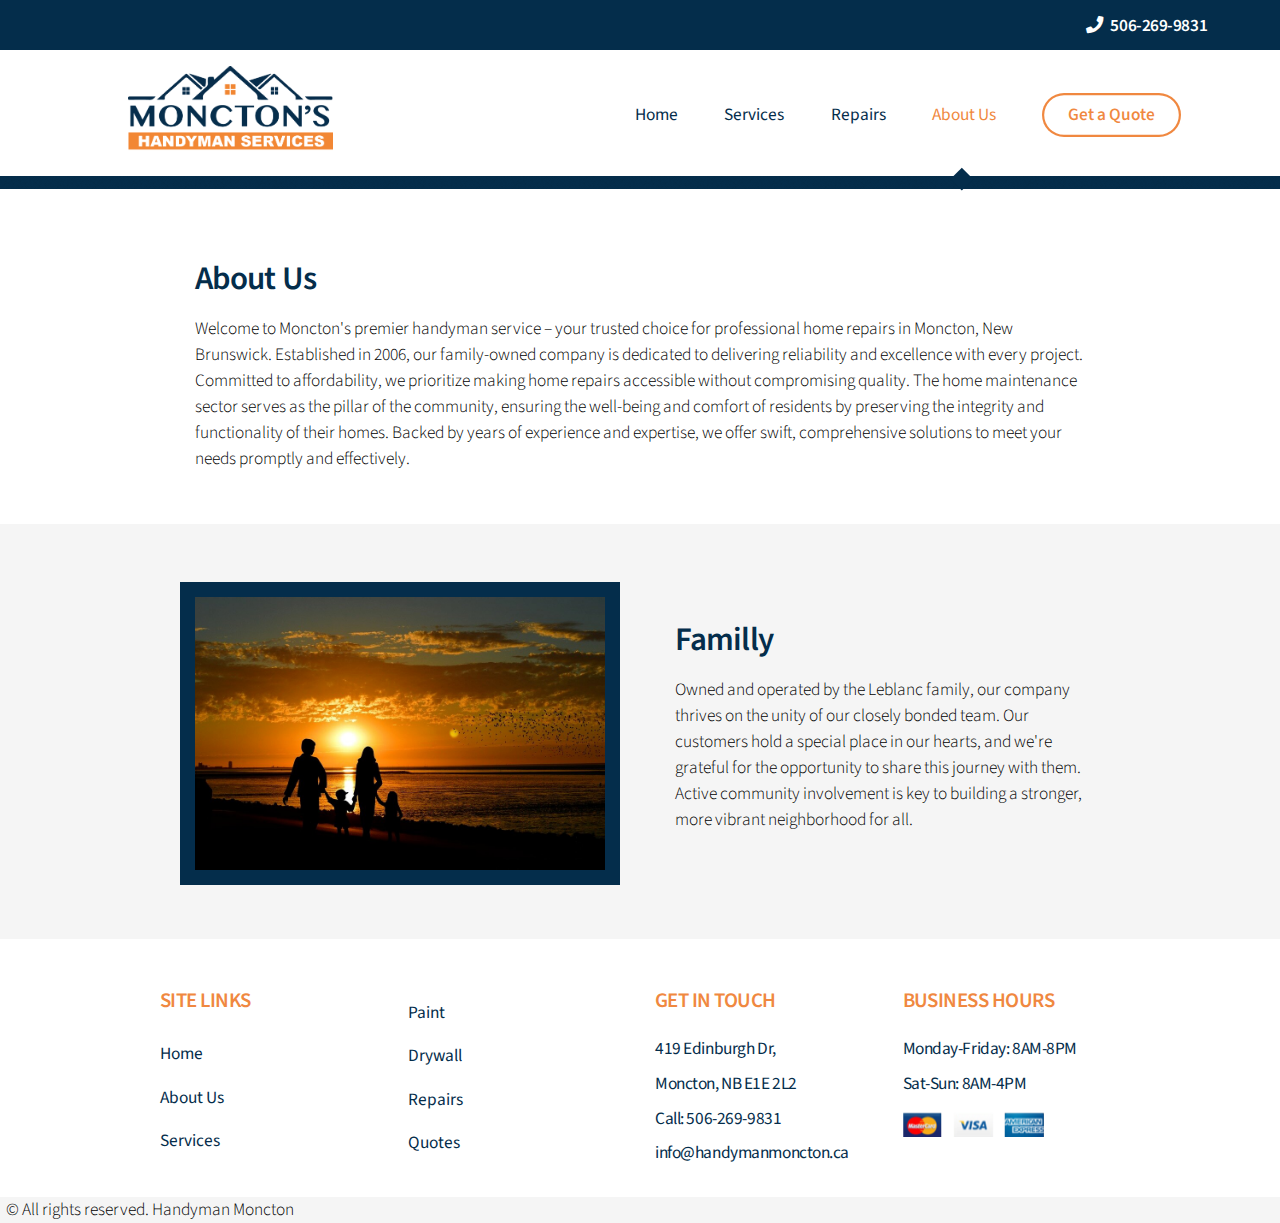
==== about.html @ efe24821 "Update about.html" ====
<!DOCTYPE HTML>

<html>
	<head>
		<title>Moncton Handyman - About Us</title>
		<meta charset="utf-8" />
		<meta name="viewport" content="width=device-width, initial-scale=1, user-scalable=no" />
		<link rel="stylesheet" href="assets/css/main.css" />
		
		<link rel="shortcut icon" href="images/handyman-moncton-32.png">
                <link rel="icon" type="image/png" href="images/handyman-moncton-192.png" sizes="192x192">
                <link rel="apple-touch-icon" sizes="180x180" href="images/handyman-moncton-180.png">
	</head>
	<body class="is-preload">
		<div id="page-wrapper">

			<!-- Header -->
				<div id="header">

					<!-- Logo -->
					<h4><i class="fas fa-phone"></i> &nbsp;  506-269-9831</h4>	

					<!-- Nav -->
						<nav id="nav">
							<ul>
								
								<div class="container2"><h3><img src="images/handyman-moncton-logo.png" width="205" height="85" alt=""></h3></div>
								
								<li><a href="/">Home</a></li>
								
									<li><a href="services">Services</a></li>
								
							<li><a href="repairs">Repairs</a></li>
								
							<li class="current"><a href="about">About Us</a></li>
								
								
							         <a href="quote" class="button">Get a Quote</a>
							</ul>
						</nav>

				</div>


			<!-- Banner -->
		 
			
			

			<!-- Highlights -->
				<section class="wrapper style4">
					<div class="row gtr-200">
					<br>
				<div class="container">	<h3>About Us</h3>
								  <p>Welcome to Moncton's premier handyman service – your trusted choice for professional home repairs in Moncton, New Brunswick. Established in 2006, our family-owned company is dedicated to delivering reliability and excellence with every project. Committed to affordability, we prioritize making home repairs accessible without compromising quality. The home maintenance sector serves as the pillar of the community, ensuring the well-being and comfort of residents by preserving the integrity and functionality of their homes. Backed by years of experience and expertise, we offer swift, comprehensive solutions to meet your needs promptly and effectively.</p>
					</div>
						</div>
				 <div class="container6"><a href="index.html" id="logo"><img src="images/handyman-moncton-logo1.png" width="103" height="52" alt=""></a></div>
		               </section>
			
		

			
			<!-- Posts -->
					
			<section class="wrapper style5">
					
					
					 
					  
					<div class="container">
						<div class="row gtr-200">
							
							
							<section class="col-6 col-12-narrower col-12-mobilepcol-12-mobilep">
							<a href="#" class="image left"><img src="images/handyman-moncton-03.jpg" alt="" /></a>
								</section>
							
							<section class="col-6 col-12-narrower col-12-mobilepcol-12-mobilep">
									<br>								
								<h3>Familly</h3>
								  <p>Owned and operated by the Leblanc family, our company thrives on the unity of our closely bonded team. Our customers hold a special place in our hearts, and we're grateful for the opportunity to share this journey with them. Active community involvement is key to building a stronger, more vibrant neighborhood for all.



</p>
									
							</section>
							
							
						</div>
					</div>
				<br>
		  </section>
		
			
			
			<!-- Footer -->
				<div id="footer">
					<div class="container">
						<div class="row">
							<section class="col-3 col-6-narrower col-12-mobilep">
								<h5>SITE LINKS</h5>
							  <ul class="links">
									
								<li><a href="/">Home</a></li>
									<li><a href="about">About Us</a></li>
									<li><a href="services">Services</a></li>
									
									
								</ul>
							</section>
							<section class="col-3 col-6-narrower col-12-mobilep">
								
							  <ul class="links">
									
									<li><a href="services">Paint</a></li>
									<li><a href="repairs">Drywall</a></li>
									<li><a href="repairs">Repairs</a></li>
									<li><a href="quote">Quotes</a></li>
									
								</ul>
							</section>
							<section class="col-3 col-6-narrower col-12-mobilep">
								<h5>GET IN TOUCH</h5>
							  <h7>419 Edinburgh Dr,<br> Moncton, NB E1E 2L2</h7><br>
							<h7>Call: 506-269-9831</h7><br>
						      <h7>info@handymanmoncton.ca </h7>
                            </section>
						<section class="col-3 col-6-narrower col-12-mobilep">
						  <h5>BUSINESS HOURS</h5>
								<h7>Monday-Friday: 8AM-8PM</h7><br>
						    <h7>Sat-Sun: 8AM-4PM</h7>
						      <br>
							
							<img src="images/handyman-moncton-payment.png" width="141" height="35" alt="">
								
						  </section>
											
							
						</div>
					</div>
<br>

			</div>
		</div>
			
		<section id="ctb" class=""><p>&nbsp; &copy; All rights reserved. Handyman Moncton</p> </section>
		<!-- Scripts -->
			<script src="assets/js/jquery.min.js"></script>
			<script src="assets/js/jquery.dropotron.min.js"></script>
			<script src="assets/js/browser.min.js"></script>
			<script src="assets/js/breakpoints.min.js"></script>
			<script src="assets/js/util.js"></script>
			<script src="assets/js/main.js"></script>

	</body>
</html>
---- assets/css/main.css ----
@import url("fontawesome-all.min.css");
@import url("https://fonts.googleapis.com/css?family=Source+Sans+Pro:300,300italic,600,600italic,400,400italic,500,500italic");

/*
	Arcana by HTML5 UP
	html5up.net | @ajlkn
	Free for personal and commercial use under the CCA 3.0 license (html5up.net/license)
*/

html, body, div, span, applet, object,
iframe, h1, h2, h3, h4, h5, h6, h7, h8, p, blockquote,
pre, a, abbr, acronym, address, big, cite,
code, del, dfn, em, img, ins, kbd, q, s, samp,
small, strike, strong, sub, sup, tt, var, b,
u, i, center, dl, dt, dd, ol, ul, li, fieldset,
form, label, legend, table, caption, tbody,
tfoot, thead, tr, th, td, article, aside,
canvas, details, embed, figure, figcaption,
footer, header, hgroup, menu, nav, output, ruby,
section, summary, time, mark, audio, video {
	margin: 0;
	padding: 0;
	border: 0;
	font-size: 100%;
	font: inherit;
	vertical-align: baseline;}

article, aside, details, figcaption, figure,
footer, header, hgroup, menu, nav, section {
	display: block;}

body {
	line-height: 1;
}

ol, ul {
	list-style: none;
}

blockquote, q {
	quotes: none;
}

	blockquote:before, blockquote:after, q:before, q:after {
		content: '';
		content: none;
	}

table {
	border-collapse: collapse;
	border-spacing: 0;
}

body {
	-webkit-text-size-adjust: none;
}

mark {
	background-color: transparent;
	color: inherit;
}

input::-moz-focus-inner {
	border: 0;
	padding: 0;
}

input, select, textarea {
	-moz-appearance: none;
	-webkit-appearance: none;
	-ms-appearance: none;
	appearance: none;
}

/* Basic */

	html {
		box-sizing: border-box;
	}

	*, *:before, *:after {
		box-sizing: inherit;
	}

	body {
		background: #F08840;
		
	}

		body.is-preload *, body.is-preload *:before, body.is-preload *:after {
			-moz-animation: none !important;
			-webkit-animation: none !important;
			-ms-animation: none !important;
			animation: none !important;
			-moz-transition: none !important;
			-webkit-transition: none !important;
			-ms-transition: none !important;
			transition: none !important;
		}

	body, input, select, textarea {
		
		font-family: 'Source Sans Pro', sans-serif;
		font-size: 16pt;
		font-weight: 300;
		line-height: 1.65em;
	}

	a {
		-moz-transition: color 0.2s ease-in-out, border-color 0.2s ease-in-out, opacity 0.2s ease-in-out;
		-webkit-transition: color 0.2s ease-in-out, border-color 0.2s ease-in-out, opacity 0.2s ease-in-out;
		-ms-transition: color 0.2s ease-in-out, border-color 0.2s ease-in-out, opacity 0.2s ease-in-out;
		transition: color 0.2s ease-in-out, border-color 0.2s ease-in-out, opacity 0.2s ease-in-out;
		color: #042D4B;
		text-decoration: none;
		font-weight: 400	
		
	}

		a:hover {
			color: #042D4B;
			border-bottom-color: transparent;
		}

	strong, b {
		font-weight: 600;
	}

	em, i {
		font-style: italic;
	}

	p, ul, ol, dl, table, blockquote {
		margin: 0 0 0em 0;
	}


   h1 {
		color: #FFF;
		font-weight: 600;
		line-height: 3.55em;
		margin-bottom: 1em;
	   font-family: "Lucida Grande";
	   
	}



	 h2 {
		color: #FFF;
		font-weight: 600;
		line-height: 1.3em;
		margin-bottom: 0.5em;
	}

   h3 {
		color: #042D4B;
		font-weight: 600;
		line-height: 1.25em;
		margin-bottom: 0.5em;
	  
	}

    h6 {
		color: #FFF;
		font-weight: 400;
		line-height: 1.1em;
		margin-bottom: 0em;
		font-family: "Gill Sans", "Gill Sans MT", "Myriad Pro", "DejaVu Sans Condensed", Helvetica, Arial, "sans-serif";
	}

    h7 {
		color: #042D4B;
		font-weight: 400;
		line-height: 2em;
		
	}


	 h8 {
		color: #FFF;
		font-weight: 600;
		line-height: 1.75em;
		margin-bottom: 1em;
	}

    h4 {
		color: #FFF;
		font-weight: 600;
		line-height: 0em;
		margin-bottom: 1em;
		margin-right: 4.2em;
	}

    h5 {
		color: #F08840;
		font-weight: 600;
		line-height: 1em;
		margin-bottom: 1em;
		
	}



		h1 a, h2 a, h3 a, h4 a, h5 a, h6 a, h7 a {
			color: inherit;
			text-decoration: none;
		}

		h1 em, h2 em, h3 em, h4 em, h5 em, h6 em, h7 em {
			font-style: normal;
			font-weight: 300;
		}


    h1 {
		font-size: 4.2em;
		letter-spacing: -0.025em;
	}

	h2 {
		font-size: 1.75em;
		letter-spacing: 0.015em;
	}

	h3 {
		font-size: 1.9em;
		letter-spacing: -0.025em;
	}

    h4 {
		font-size: 1em;
		letter-spacing: -0.025em;
		margin-top: -1.1em;
	}

    h5 {
		font-size: 1.2em;
		letter-spacing: -0.025em;
		margin-bottom: 1em;
		
	}

    h6 {
		font-size: 1.1em;
		letter-spacing: -0.025em;
		
	}

  h7 {
		font-size: 1em;
		letter-spacing: -0.025em;
		
	}


	h8 {
		font-size: 1.75em;
		letter-spacing: -0.025em;
	}


	sub {
		font-size: 0.8em;
		position: relative;
		top: 0.5em;
	}

	sup {
		font-size: 0.8em;
		position: relative;
		top: -0.5em;
	}

	hr {
		border-top: solid 1px #e0e0e0;
		border: 0;
		margin-bottom: 1.5em;
	}

	blockquote {
		border-left: solid 0.5em #e0e0e0;
		font-style: italic;
		padding: 1em 0 1em 2em;
	}

/* Container */

	.container {
		margin: 0 auto;
		max-width: 100%;
		width: 1400px;
		
	}

		@media screen and (max-width: 1680px) {

			.container {
				width: 1200px;
			}

		}

		@media screen and (max-width: 1280px) {

			.container {
				width: 960px;
			}

		}

		@media screen and (max-width: 980px) {

			.container {
				width: 95%;
			}

		}

		@media screen and (max-width: 840px) {

			.container {
				width: 95%;
			}

		}

		@media screen and (max-width: 736px) {

			.container {
				width: 90%;
			}

		}

		@media screen and (max-width: 480px) {

			.container {
				width: 100%;
			}

		}


/* Container1 */

	.container1 {
	
		width: 300px;
	    height: 310px;
		background: #042D4B;
		border-radius: 10px;
	   
		 padding: 1em 1em 1em 1em;
		 margin-bottom: 2em;
		 box-shadow:  0px 0px 20px 0px rgba(0,0,0,0.5);
		
	
		
	}

		@media screen and (max-width: 1680px) {

			.container1 {
				width: 580px;
				 height: 380px;
				
			}

		}

		@media screen and (max-width: 1280px) {

			.container1 {
				width: 560px;
				 height: 415px;
				
			}

		}

		@media screen and (max-width: 980px) {

			.container1 {
				width: 58%;
				 height: 390px;
				
			}

		}

		@media screen and (max-width: 840px) {

			.container1 {
				width: 100%;
				  height: 410px;
			}

		}

		@media screen and (max-width: 736px) {

			.container1 {
				width: 100%;
				height: 100%;
				
			}

		}

		@media screen and (max-width: 480px) {

			.container1 {
				width: 100%;
				 height: 100%;
				
			}
			
			
			

		}




/* Container2 */

	.container2 {
		max-width: 100%;
		width: 1400px;
		top: 3.8em;
	    right: 57em;
		position: absolute;
		
	}

		@media screen and (max-width: 1680px) {

			.container2 {
				width: 1200px;
				right: 74%;
			}

		}

		@media screen and (max-width: 1280px) {

			.container2 {
				width: 960px;
				right: 74%;
			}

		}

		@media screen and (max-width: 980px) {

			.container2 {
				width: 95%;
				right: 72%;
			}

		}

		@media screen and (max-width: 840px) {

			.container2 {
				width: 95%;
			}

		}

		@media screen and (max-width: 736px) {

			.container2 {
				width: 90%;
			}

		}

		@media screen and (max-width: 480px) {

			.container2 {
				width: 100%;
			}

		}



/* Container3 */

	.container3 {
	
		width: 450px;
	    height: 175px;
		background: #FFF;
		border-radius: 10px;
	    padding: 1em 1em 1em 1em;
		 margin-bottom: 0em;
		 box-shadow:  0px 0px 20px 0px rgba(0,0,0,0.2);
		
	
		
	}

		@media screen and (max-width: 1680px) {

			.container3 {
				width: 310px;
				 height: 120px;
				
			}

		}

		@media screen and (max-width: 1280px) {

			.container3 {
				width: 300px;
				 height: 100%;
				
			}

		}

		@media screen and (max-width: 980px) {

			.container3 {
				width: 255px;
				 height: 100%;
				
			}

		}

		@media screen and (max-width: 840px) {

			.container3 {
				width: 100%;
				  height: 100%;
			}

		}

		@media screen and (max-width: 736px) {

			.container3 {
				width: 100%;
				 height: 100%;
				
			}

		}

		@media screen and (max-width: 480px) {

			.container3 {
				width: 100%;
				 height: 100%;
				
			}
			
			
			

		}



/* Container4 */

	.container4 {
	
		width: 300px;
	    height: 330px;
		background: #042D4B;
		text-align: center;
		
	   
		 padding: 2em 1em 1em 1em;
		 margin-bottom: 2em;
		 box-shadow:  0px 0px 20px 0px rgba(0,0,0,0.5);
		
	
		
	}

		@media screen and (max-width: 1680px) {

			.container4 {
				width: 210px;
				 height: 300px;
				
			}

		}

		@media screen and (max-width: 1280px) {

			.container4 {
			width: 210px;
				 height: 300px;
				
			}

		}

		@media screen and (max-width: 980px) {

			.container4 {
				width: 180px;
				 height: 300px;
				
			}

		}

		@media screen and (max-width: 840px) {

			.container4 {
				width: 280px;
				  height: 290px;
			}

		}

		@media screen and (max-width: 736px) {

			.container4 {
				width: 110%;
				height: 95%;
				
			}

		}

		@media screen and (max-width: 480px) {

			.container4 {
		    width: 100%;
			height: 95%;
				
			}
			
			

		}


/* Container5 */

	.container5 {
		
		
		
	
		width: 300px;
	    height: 330px;
		background: #F08840;
		text-align: center;
		
		
	   
		 padding: 2em 1em 1em 1em;
		 margin-bottom: 2em;
		
		
	
		
	}

		@media screen and (max-width: 1680px) {

			.container5 {
				width: 580px;
				 height: 300px;
				
			}

		}

		@media screen and (max-width: 1280px) {

			.container5 {
				width: 210px;
				 height: 300px;
				
			}

		}

		@media screen and (max-width: 980px) {

			.container5 {
					width: 180px;
				 height: 300px;
				
			}

		}

		@media screen and (max-width: 840px) {

			.container5 {
				width: 280px;
				  height: 290px;
			}

		}

		@media screen and (max-width: 736px) {

			.container5 {
			  	width: 110%;
				height: 95%;
				
			}

		}

		@media screen and (max-width: 480px) {

			.container5 {
			width: 100%;
				 height: 95%;	
			}
		}


/* Container6 */

	.container6 {
			position: relative;
		 display: none;
				
}


/* Container7 */

	.container7 {
	
		width: 300px;
	    height: 550px;
		background: #042D4B;
		border-radius: 10px;
	   
		 padding: 1em 1em 1em 1em;
		 margin-bottom: 2em;
		 box-shadow:  0px 0px 20px 0px rgba(0,0,0,0.5);
		
		
		
	}

		@media screen and (max-width: 1680px) {

			.container7 {
				width: 580px;
				 height: 460px;
				
			}

		}

		@media screen and (max-width: 1280px) {

			.container7 {
				width: 560px;
				 height: 450px;
				
			}

		}

		@media screen and (max-width: 980px) {

			.container7 {
				width: 58%;
				 height: 420px;
				
			}

		}

		@media screen and (max-width: 840px) {

			.container7 {
				width: 100%;
				  height: 445px;
			}

		}

		@media screen and (max-width: 736px) {

			.container7 {
				width: 100%;
				height: 100%;
				
			}

		}

		@media screen and (max-width: 480px) {

			.container7 {
				width: 100%;
				 height: 100%;
				
			}
			
		}


.container4:hover{
	transform:scale(1.1);
	background: #07528A;
}

.container5:hover{
	transform:scale(1.1);
	background: #F4A976;
}



/* Row */

	.row {
		display: flex;
		flex-wrap: wrap;
		box-sizing: border-box;
		align-items: stretch;
	}

		.row > * {
			box-sizing: border-box;
		}

		.row.gtr-uniform > * > :last-child {
			margin-bottom: 0;
		}

		.row.aln-left {
			justify-content: flex-start;
		}

		.row.aln-center {
			justify-content: center;
		}

		.row.aln-right {
			justify-content: flex-end;
		}

		.row.aln-top {
			align-items: flex-start;
		}

		.row.aln-middle {
			align-items: center;
		}

		.row.aln-bottom {
			align-items: flex-end;
		}

		.row > .imp {
			order: -1;
		}

		.row > .col-1 {
			width: 8.33333%;
		}

		.row > .off-1 {
			margin-left: 8.33333%;
		}

		.row > .col-2 {
			width: 16.66667%;
		}

		.row > .off-2 {
			margin-left: 16.66667%;
		}

		.row > .col-3 {
			width: 25%;
		}

		.row > .off-3 {
			margin-left: 25%;
		}

		.row > .col-4 {
			width: 33.33333%;
		}

		.row > .off-4 {
			margin-left: 33.33333%;
		}

		.row > .col-5 {
			width: 41.66667%;
		}

		.row > .off-5 {
			margin-left: 41.66667%;
		}

		.row > .col-6 {
			width: 50%;
		}

		.row > .off-6 {
			margin-left: 50%;
		}

		.row > .col-7 {
			width: 58.33333%;
		}

		.row > .off-7 {
			margin-left: 58.33333%;
		}

		.row > .col-8 {
			width: 66.66667%;
		}

		.row > .off-8 {
			margin-left: 66.66667%;
		}

		.row > .col-9 {
			width: 75%;
		}

		.row > .off-9 {
			margin-left: 75%;
		}

		.row > .col-10 {
			width: 83.33333%;
		}

		.row > .off-10 {
			margin-left: 83.33333%;
		}

		.row > .col-11 {
			width: 100%;
			
		}

		.row > .off-11 {
			margin-left: 91.66667%;
		}

		.row > .col-12 {
			width: 100%;
		}

		.row > .off-12 {
			margin-left: 100%;
		}

		.row.gtr-0 {
			margin-top: 0px;
			margin-left: 0px;
		}

			.row.gtr-0 > * {
				padding: 0px 0 0 0px;
			}

			.row.gtr-0.gtr-uniform {
				margin-top: 0px;
			}

				.row.gtr-0.gtr-uniform > * {
					padding-top: 0px;
				}

		.row.gtr-25 {
			margin-top: -12.5px;
			margin-left: -12.5px;
		}

			.row.gtr-25 > * {
				padding: 12.5px 0 0 12.5px;
			}

			.row.gtr-25.gtr-uniform {
				margin-top: -12.5px;
			}

				.row.gtr-25.gtr-uniform > * {
					padding-top: 12.5px;
				}

		.row.gtr-50 {
			margin-top: -25px;
			margin-left: -25px;
		}

			.row.gtr-50 > * {
				padding: 25px 0 0 25px;
			}

			.row.gtr-50.gtr-uniform {
				margin-top: -25px;
			}

				.row.gtr-50.gtr-uniform > * {
					padding-top: 25px;
				}

		.row {
			margin-top: -50px;
			margin-left: -50px;
		}

			.row > * {
				padding: 50px 0 0 50px;
			}

			.row.gtr-uniform {
				margin-top: -50px;
			}

				.row.gtr-uniform > * {
					padding-top: 50px;
				}

		.row.gtr-150 {
			margin-top: -75px;
			margin-left: -75px;
		}

			.row.gtr-150 > * {
				padding: 75px 0 0 75px;
			}

			.row.gtr-150.gtr-uniform {
				margin-top: -75px;
			}

				.row.gtr-150.gtr-uniform > * {
					padding-top: 75px;
				}

		.row.gtr-200 {
			margin-top: 0px;
			margin-left: 0px;
		}

			.row.gtr-200 > * {
				padding: 1em 2em 1em 2em;
			}

			.row.gtr-200.gtr-uniform {
				margin-top: 0px;
			}

				.row.gtr-200.gtr-uniform > * {
					padding-top: 0px;
				}

		@media screen and (max-width: 1680px) {

			.row {
				display: flex;
				flex-wrap: wrap;
				box-sizing: border-box;
				align-items: stretch;
			}

				.row > * {
					box-sizing: border-box;
				}

				.row.gtr-uniform > * > :last-child {
					margin-bottom: 0;
				}

				.row.aln-left {
					justify-content: flex-start;
				}

				.row.aln-center {
					justify-content: center;
				}

				.row.aln-right {
					justify-content: flex-end;
				}

				.row.aln-top {
					align-items: flex-start;
				}

				.row.aln-middle {
					align-items: center;
				}

				.row.aln-bottom {
					align-items: flex-end;
				}

				.row > .imp-wide {
					order: -1;
				}

				.row > .col-1-wide {
					width: 8.33333%;
				}

				.row > .off-1-wide {
					margin-left: 8.33333%;
				}

				.row > .col-2-wide {
					width: 16.66667%;
				}

				.row > .off-2-wide {
					margin-left: 16.66667%;
				}

				.row > .col-3-wide {
					width: 25%;
				}

				.row > .off-3-wide {
					margin-left: 25%;
				}

				.row > .col-4-wide {
					width: 33.33333%;
				}

				.row > .off-4-wide {
					margin-left: 33.33333%;
				}

				.row > .col-5-wide {
					width: 41.66667%;
				}

				.row > .off-5-wide {
					margin-left: 41.66667%;
				}

				.row > .col-6-wide {
					width: 50%;
				}

				.row > .off-6-wide {
					margin-left: 50%;
				}

				.row > .col-7-wide {
					width: 58.33333%;
				}

				.row > .off-7-wide {
					margin-left: 58.33333%;
				}

				.row > .col-8-wide {
					width: 66.66667%;
				}

				.row > .off-8-wide {
					margin-left: 66.66667%;
				}

				.row > .col-9-wide {
					width: 75%;
				}

				.row > .off-9-wide {
					margin-left: 75%;
				}

				.row > .col-10-wide {
					width: 83.33333%;
				}

				.row > .off-10-wide {
					margin-left: 83.33333%;
				}

				.row > .col-11-wide {
					width: 91.66667%;
				}

				.row > .off-11-wide {
					margin-left: 91.66667%;
				}

				.row > .col-12-wide {
					width: 100%;
				}

				.row > .off-12-wide {
					margin-left: 100%;
				}

				.row.gtr-0 {
					margin-top: 0px;
					margin-left: 0px;
				}

					.row.gtr-0 > * {
						padding: 0px 0 0 0px;
					}

					.row.gtr-0.gtr-uniform {
						margin-top: 0px;
					}

						.row.gtr-0.gtr-uniform > * {
							padding-top: 0px;
						}

				.row.gtr-25 {
					margin-top: -10px;
					margin-left: -10px;
				}

					.row.gtr-25 > * {
						padding: 10px 0 0 10px;
					}

					.row.gtr-25.gtr-uniform {
						margin-top: -10px;
					}

						.row.gtr-25.gtr-uniform > * {
							padding-top: 10px;
						}

				.row.gtr-50 {
					margin-top: -20px;
					margin-left: -20px;
				}

					.row.gtr-50 > * {
						padding: 20px 0 0 20px;
					}

					.row.gtr-50.gtr-uniform {
						margin-top: -20px;
					}

						.row.gtr-50.gtr-uniform > * {
							padding-top: 20px;
						}

				.row {
					margin-top: -40px;
					margin-left: -40px;
				}

					.row > * {
						padding: 40px 0 0 40px;
					}

					.row.gtr-uniform {
						margin-top: -40px;
					}

						.row.gtr-uniform > * {
							padding-top: 40px;
						}

				.row.gtr-150 {
					margin-top: -60px;
					margin-left: -60px;
				}

					.row.gtr-150 > * {
						padding: 60px 0 0 60px;
					}

					.row.gtr-150.gtr-uniform {
						margin-top: -60px;
					}

						.row.gtr-150.gtr-uniform > * {
							padding-top: 60px;
						}

				.row.gtr-200 {
					margin-top: 0px;
					margin-left: 0px;
				}

					.row.gtr-200 > * {
						padding: 1em 2em 1em 2em;
					}

					.row.gtr-200.gtr-uniform {
						margin-top: 0px;
					}

						.row.gtr-200.gtr-uniform > * {
							padding-top: 0px;
						}

		}

		@media screen and (max-width: 1280px) {

			.row {
				display: flex;
				flex-wrap: wrap;
				box-sizing: border-box;
				align-items: stretch;
			}

				.row > * {
					box-sizing: border-box;
				}

				.row.gtr-uniform > * > :last-child {
					margin-bottom: 0;
				}

				.row.aln-left {
					justify-content: flex-start;
				}

				.row.aln-center {
					justify-content: center;
				}

				.row.aln-right {
					justify-content: flex-end;
				}

				.row.aln-top {
					align-items: flex-start;
				}

				.row.aln-middle {
					align-items: center;
				}

				.row.aln-bottom {
					align-items: flex-end;
				}

				.row > .imp-normal {
					order: -1;
				}

				.row > .col-1-normal {
					width: 8.33333%;
				}

				.row > .off-1-normal {
					margin-left: 8.33333%;
				}

				.row > .col-2-normal {
					width: 16.66667%;
				}

				.row > .off-2-normal {
					margin-left: 16.66667%;
				}

				.row > .col-3-normal {
					width: 25%;
				}

				.row > .off-3-normal {
					margin-left: 25%;
				}

				.row > .col-4-normal {
					width: 33.33333%;
				}

				.row > .off-4-normal {
					margin-left: 33.33333%;
				}

				.row > .col-5-normal {
					width: 41.66667%;
				}

				.row > .off-5-normal {
					margin-left: 41.66667%;
				}

				.row > .col-6-normal {
					width: 50%;
				}

				.row > .off-6-normal {
					margin-left: 50%;
				}

				.row > .col-7-normal {
					width: 58.33333%;
				}

				.row > .off-7-normal {
					margin-left: 58.33333%;
				}

				.row > .col-8-normal {
					width: 66.66667%;
				}

				.row > .off-8-normal {
					margin-left: 66.66667%;
				}

				.row > .col-9-normal {
					width: 75%;
				}

				.row > .off-9-normal {
					margin-left: 75%;
				}

				.row > .col-10-normal {
					width: 83.33333%;
				}

				.row > .off-10-normal {
					margin-left: 83.33333%;
				}

				.row > .col-11-normal {
					width: 91.66667%;
				}

				.row > .off-11-normal {
					margin-left: 91.66667%;
				}

				.row > .col-12-normal {
					width: 100%;
				}

				.row > .off-12-normal {
					margin-left: 100%;
				}

				.row.gtr-0 {
					margin-top: 0px;
					margin-left: 0px;
				}

					.row.gtr-0 > * {
						padding: 0px 0 0 0px;
					}

					.row.gtr-0.gtr-uniform {
						margin-top: 0px;
					}

						.row.gtr-0.gtr-uniform > * {
							padding-top: 0px;
						}

				.row.gtr-25 {
					margin-top: -7.5px;
					margin-left: -7.5px;
				}

					.row.gtr-25 > * {
						padding: 7.5px 0 0 7.5px;
					}

					.row.gtr-25.gtr-uniform {
						margin-top: -7.5px;
					}

						.row.gtr-25.gtr-uniform > * {
							padding-top: 7.5px;
						}

				.row.gtr-50 {
					margin-top: -15px;
					margin-left: -15px;
				}

					.row.gtr-50 > * {
						padding: 15px 0 0 15px;
					}

					.row.gtr-50.gtr-uniform {
						margin-top: -15px;
					}

						.row.gtr-50.gtr-uniform > * {
							padding-top: 15px;
						}

				.row {
					margin-top: -30px;
					margin-left: -30px;
				}

					.row > * {
						padding: 30px 0 0 30px;
					}

					.row.gtr-uniform {
						margin-top: -30px;
					}

						.row.gtr-uniform > * {
							padding-top: 30px;
						}

				.row.gtr-150 {
					margin-top: -45px;
					margin-left: -45px;
				}

					.row.gtr-150 > * {
						padding: 45px 0 0 45px;
					}

					.row.gtr-150.gtr-uniform {
						margin-top: -45px;
					}

						.row.gtr-150.gtr-uniform > * {
							padding-top: 45px;
						}

				.row.gtr-200 {
					margin-top: 0px;
					margin-left: 0px;
				}

					.row.gtr-200 > * {
						padding: 1em 2em 1em 2em;
					}

					.row.gtr-200.gtr-uniform {
						margin-top: 0px;
					}

						.row.gtr-200.gtr-uniform > * {
							padding-top: 0px;
						}

		}

		@media screen and (max-width: 980px) {

			.row {
				display: flex;
				flex-wrap: wrap;
				box-sizing: border-box;
				align-items: stretch;
			}

				.row > * {
					box-sizing: border-box;
				}

				.row.gtr-uniform > * > :last-child {
					margin-bottom: 0;
				}

				.row.aln-left {
					justify-content: flex-start;
				}

				.row.aln-center {
					justify-content: center;
				}

				.row.aln-right {
					justify-content: flex-end;
				}

				.row.aln-top {
					align-items: flex-start;
				}

				.row.aln-middle {
					align-items: center;
				}

				.row.aln-bottom {
					align-items: flex-end;
				}

				.row > .imp-narrow {
					order: -1;
				}

				.row > .col-1-narrow {
					width: 8.33333%;
				}

				.row > .off-1-narrow {
					margin-left: 8.33333%;
				}

				.row > .col-2-narrow {
					width: 16.66667%;
				}

				.row > .off-2-narrow {
					margin-left: 16.66667%;
				}

				.row > .col-3-narrow {
					width: 25%;
				}

				.row > .off-3-narrow {
					margin-left: 25%;
				}

				.row > .col-4-narrow {
					width: 33.33333%;
				}

				.row > .off-4-narrow {
					margin-left: 33.33333%;
				}

				.row > .col-5-narrow {
					width: 41.66667%;
				}

				.row > .off-5-narrow {
					margin-left: 41.66667%;
				}

				.row > .col-6-narrow {
					width: 50%;
				}

				.row > .off-6-narrow {
					margin-left: 50%;
				}

				.row > .col-7-narrow {
					width: 58.33333%;
				}

				.row > .off-7-narrow {
					margin-left: 58.33333%;
				}

				.row > .col-8-narrow {
					width: 66.66667%;
				}

				.row > .off-8-narrow {
					margin-left: 66.66667%;
				}

				.row > .col-9-narrow {
					width: 75%;
				}

				.row > .off-9-narrow {
					margin-left: 75%;
				}

				.row > .col-10-narrow {
					width: 83.33333%;
				}

				.row > .off-10-narrow {
					margin-left: 83.33333%;
				}

				.row > .col-11-narrow {
					width: 91.66667%;
				}

				.row > .off-11-narrow {
					margin-left: 91.66667%;
				}

				.row > .col-12-narrow {
					width: 100%;
				}

				.row > .off-12-narrow {
					margin-left: 100%;
				}

				.row.gtr-0 {
					margin-top: 0px;
					margin-left: 0px;
				}

					.row.gtr-0 > * {
						padding: 0px 0 0 0px;
					}

					.row.gtr-0.gtr-uniform {
						margin-top: 0px;
					}

						.row.gtr-0.gtr-uniform > * {
							padding-top: 0px;
						}

				.row.gtr-25 {
					margin-top: -7.5px;
					margin-left: -7.5px;
				}

					.row.gtr-25 > * {
						padding: 7.5px 0 0 7.5px;
					}

					.row.gtr-25.gtr-uniform {
						margin-top: -7.5px;
					}

						.row.gtr-25.gtr-uniform > * {
							padding-top: 7.5px;
						}

				.row.gtr-50 {
					margin-top: -15px;
					margin-left: -15px;
				}

					.row.gtr-50 > * {
						padding: 15px 0 0 15px;
					}

					.row.gtr-50.gtr-uniform {
						margin-top: -15px;
					}

						.row.gtr-50.gtr-uniform > * {
							padding-top: 15px;
						}

				.row {
					margin-top: -30px;
					margin-left: -30px;
				}

					.row > * {
						padding: 30px 0 0 30px;
					}

					.row.gtr-uniform {
						margin-top: -30px;
					}

						.row.gtr-uniform > * {
							padding-top: 30px;
						}

				.row.gtr-150 {
					margin-top: -45px;
					margin-left: -45px;
				}

					.row.gtr-150 > * {
						padding: 45px 0 0 45px;
					}

					.row.gtr-150.gtr-uniform {
						margin-top: -45px;
					}

						.row.gtr-150.gtr-uniform > * {
							padding-top: 45px;
						}

				.row.gtr-200 {
					margin-top: 0px;
					margin-left: 0px;
				}

					.row.gtr-200 > * {
						padding: 1em 2em 1em 2em;
					}

					.row.gtr-200.gtr-uniform {
						margin-top: 0px;
					}

						.row.gtr-200.gtr-uniform > * {
							padding-top: 0px;
						}

		}

		@media screen and (max-width: 840px) {

			.row {
				display: flex;
				flex-wrap: wrap;
				box-sizing: border-box;
				align-items: stretch;
			}

				.row > * {
					box-sizing: border-box;
				}

				.row.gtr-uniform > * > :last-child {
					margin-bottom: 0;
				}

				.row.aln-left {
					justify-content: flex-start;
				}

				.row.aln-center {
					justify-content: center;
				}

				.row.aln-right {
					justify-content: flex-end;
				}

				.row.aln-top {
					align-items: flex-start;
				}

				.row.aln-middle {
					align-items: center;
				}

				.row.aln-bottom {
					align-items: flex-end;
				}

				.row > .imp-narrower {
					order: -1;
				}

				.row > .col-1-narrower {
					width: 8.33333%;
				}

				.row > .off-1-narrower {
					margin-left: 8.33333%;
				}

				.row > .col-2-narrower {
					width: 16.66667%;
				}

				.row > .off-2-narrower {
					margin-left: 16.66667%;
				}

				.row > .col-3-narrower {
					width: 25%;
				}

				.row > .off-3-narrower {
					margin-left: 25%;
				}

				.row > .col-4-narrower {
					width: 33.33333%;
				}

				.row > .off-4-narrower {
					margin-left: 33.33333%;
				}

				.row > .col-5-narrower {
					width: 41.66667%;
				}

				.row > .off-5-narrower {
					margin-left: 41.66667%;
				}

				.row > .col-6-narrower {
					width: 50%;
				}

				.row > .off-6-narrower {
					margin-left: 50%;
				}

				.row > .col-7-narrower {
					width: 58.33333%;
				}

				.row > .off-7-narrower {
					margin-left: 58.33333%;
				}

				.row > .col-8-narrower {
					width: 66.66667%;
				}

				.row > .off-8-narrower {
					margin-left: 66.66667%;
				}

				.row > .col-9-narrower {
					width: 75%;
				}

				.row > .off-9-narrower {
					margin-left: 75%;
				}

				.row > .col-10-narrower {
					width: 83.33333%;
				}

				.row > .off-10-narrower {
					margin-left: 83.33333%;
				}

				.row > .col-11-narrower {
					width: 91.66667%;
				}

				.row > .off-11-narrower {
					margin-left: 91.66667%;
				}

				.row > .col-12-narrower {
					width: 100%;
				}

				.row > .off-12-narrower {
					margin-left: 100%;
				}

				.row.gtr-0 {
					margin-top: 0px;
					margin-left: 0px;
				}

					.row.gtr-0 > * {
						padding: 0px 0 0 0px;
					}

					.row.gtr-0.gtr-uniform {
						margin-top: 0px;
					}

						.row.gtr-0.gtr-uniform > * {
							padding-top: 0px;
						}

				.row.gtr-25 {
					margin-top: -7.5px;
					margin-left: -7.5px;
				}

					.row.gtr-25 > * {
						padding: 7.5px 0 0 7.5px;
					}

					.row.gtr-25.gtr-uniform {
						margin-top: -7.5px;
					}

						.row.gtr-25.gtr-uniform > * {
							padding-top: 7.5px;
						}

				.row.gtr-50 {
					margin-top: -15px;
					margin-left: -15px;
				}

					.row.gtr-50 > * {
						padding: 15px 0 0 15px;
					}

					.row.gtr-50.gtr-uniform {
						margin-top: -15px;
					}

						.row.gtr-50.gtr-uniform > * {
							padding-top: 15px;
						}

				.row {
					margin-top: -30px;
					margin-left: -30px;
				}

					.row > * {
						padding: 30px 0 0 30px;
					}

					.row.gtr-uniform {
						margin-top: -30px;
					}

						.row.gtr-uniform > * {
							padding-top: 30px;
						}

				.row.gtr-150 {
					margin-top: -45px;
					margin-left: -45px;
				}

					.row.gtr-150 > * {
						padding: 45px 0 0 45px;
					}

					.row.gtr-150.gtr-uniform {
						margin-top: -45px;
					}

						.row.gtr-150.gtr-uniform > * {
							padding-top: 45px;
						}

				.row.gtr-200 {
					margin-top: 0px;
					margin-left: 0px;
				}

					.row.gtr-200 > * {
						padding: 1em 2em 1em 2em;
					}

					.row.gtr-200.gtr-uniform {
						margin-top: 0px;
					}

						.row.gtr-200.gtr-uniform > * {
							padding-top: 0px;
						}

		}

		@media screen and (max-width: 736px) {

			.row {
				display: flex;
				flex-wrap: wrap;
				box-sizing: border-box;
				align-items: stretch;
			}

				.row > * {
					box-sizing: border-box;
				}

				.row.gtr-uniform > * > :last-child {
					margin-bottom: 0;
				}

				.row.aln-left {
					justify-content: flex-start;
				}

				.row.aln-center {
					justify-content: center;
				}

				.row.aln-right {
					justify-content: flex-end;
				}

				.row.aln-top {
					align-items: flex-start;
				}

				.row.aln-middle {
					align-items: center;
				}

				.row.aln-bottom {
					align-items: flex-end;
				}

				.row > .imp-mobile {
					order: -1;
				}

				.row > .col-1-mobile {
					width: 8.33333%;
				}

				.row > .off-1-mobile {
					margin-left: 8.33333%;
				}

				.row > .col-2-mobile {
					width: 16.66667%;
				}

				.row > .off-2-mobile {
					margin-left: 16.66667%;
				}

				.row > .col-3-mobile {
					width: 25%;
				}

				.row > .off-3-mobile {
					margin-left: 25%;
				}

				.row > .col-4-mobile {
					width: 33.33333%;
				}

				.row > .off-4-mobile {
					margin-left: 33.33333%;
				}

				.row > .col-5-mobile {
					width: 41.66667%;
				}

				.row > .off-5-mobile {
					margin-left: 41.66667%;
				}

				.row > .col-6-mobile {
					width: 50%;
				}

				.row > .off-6-mobile {
					margin-left: 50%;
				}

				.row > .col-7-mobile {
					width: 58.33333%;
				}

				.row > .off-7-mobile {
					margin-left: 58.33333%;
				}

				.row > .col-8-mobile {
					width: 66.66667%;
				}

				.row > .off-8-mobile {
					margin-left: 66.66667%;
				}

				.row > .col-9-mobile {
					width: 75%;
				}

				.row > .off-9-mobile {
					margin-left: 75%;
				}

				.row > .col-10-mobile {
					width: 83.33333%;
				}

				.row > .off-10-mobile {
					margin-left: 83.33333%;
				}

				.row > .col-11-mobile {
					width: 91.66667%;
				}

				.row > .off-11-mobile {
					margin-left: 91.66667%;
				}

				.row > .col-12-mobile {
					width: 100%;
				}

				.row > .off-12-mobile {
					margin-left: 100%;
				}

				.row.gtr-0 {
					margin-top: 0px;
					margin-left: 0px;
				}

					.row.gtr-0 > * {
						padding: 0px 0 0 0px;
					}

					.row.gtr-0.gtr-uniform {
						margin-top: 0px;
					}

						.row.gtr-0.gtr-uniform > * {
							padding-top: 0px;
						}

				.row.gtr-25 {
					margin-top: -5px;
					margin-left: -5px;
				}

					.row.gtr-25 > * {
						padding: 5px 0 0 5px;
					}

					.row.gtr-25.gtr-uniform {
						margin-top: -5px;
					}

						.row.gtr-25.gtr-uniform > * {
							padding-top: 5px;
						}

				.row.gtr-50 {
					margin-top: -10px;
					margin-left: -10px;
				}

					.row.gtr-50 > * {
						padding: 10px 0 0 10px;
					}

					.row.gtr-50.gtr-uniform {
						margin-top: -10px;
					}

						.row.gtr-50.gtr-uniform > * {
							padding-top: 10px;
						}

				.row {
					margin-top: -20px;
					margin-left: -20px;
				}

					.row > * {
						padding: 20px 0 0 20px;
					}

					.row.gtr-uniform {
						margin-top: -20px;
					}

						.row.gtr-uniform > * {
							padding-top: 20px;
						}

				.row.gtr-150 {
					margin-top: -30px;
					margin-left: -30px;
				}

					.row.gtr-150 > * {
						padding: 30px 0 0 30px;
					}

					.row.gtr-150.gtr-uniform {
						margin-top: -30px;
					}

						.row.gtr-150.gtr-uniform > * {
							padding-top: 30px;
						}

				.row.gtr-200 {
					margin-top: 0px;
					margin-left: 0px;
				}

					.row.gtr-200 > * {
						padding: 1em 2em 1em 2em;
					}

					.row.gtr-200.gtr-uniform {
						margin-top: 0px;
					}

						.row.gtr-200.gtr-uniform > * {
							padding-top: 0px;
						}

		}

		@media screen and (max-width: 480px) {

			.row {
				display: flex;
				flex-wrap: wrap;
				box-sizing: border-box;
				align-items: stretch;
			}

				.row > * {
					box-sizing: border-box;
				}

				.row.gtr-uniform > * > :last-child {
					margin-bottom: 0;
				}

				.row.aln-left {
					justify-content: flex-start;
				}

				.row.aln-center {
					justify-content: center;
				}

				.row.aln-right {
					justify-content: flex-end;
				}

				.row.aln-top {
					align-items: flex-start;
				}

				.row.aln-middle {
					align-items: center;
				}

				.row.aln-bottom {
					align-items: flex-end;
				}

				.row > .imp-mobilep {
					order: -1;
				}

				.row > .col-1-mobilep {
					width: 8.33333%;
				}

				.row > .off-1-mobilep {
					margin-left: 8.33333%;
				}

				.row > .col-2-mobilep {
					width: 16.66667%;
				}

				.row > .off-2-mobilep {
					margin-left: 16.66667%;
				}

				.row > .col-3-mobilep {
					width: 25%;
				}

				.row > .off-3-mobilep {
					margin-left: 25%;
				}

				.row > .col-4-mobilep {
					width: 33.33333%;
				}

				.row > .off-4-mobilep {
					margin-left: 33.33333%;
				}

				.row > .col-5-mobilep {
					width: 41.66667%;
				}

				.row > .off-5-mobilep {
					margin-left: 41.66667%;
				}

				.row > .col-6-mobilep {
					width: 50%;
				}

				.row > .off-6-mobilep {
					margin-left: 50%;
				}

				.row > .col-7-mobilep {
					width: 58.33333%;
				}

				.row > .off-7-mobilep {
					margin-left: 58.33333%;
				}

				.row > .col-8-mobilep {
					width: 66.66667%;
				}

				.row > .off-8-mobilep {
					margin-left: 66.66667%;
				}

				.row > .col-9-mobilep {
					width: 75%;
				}

				.row > .off-9-mobilep {
					margin-left: 75%;
				}

				.row > .col-10-mobilep {
					width: 83.33333%;
				}

				.row > .off-10-mobilep {
					margin-left: 83.33333%;
				}

				.row > .col-11-mobilep {
					width: 91.66667%;
				}

				.row > .off-11-mobilep {
					margin-left: 91.66667%;
				}

				.row > .col-12-mobilep {
					width: 100%;
				}

				.row > .off-12-mobilep {
					margin-left: 100%;
				}

				.row.gtr-0 {
					margin-top: 0px;
					margin-left: 0px;
				}

					.row.gtr-0 > * {
						padding: 0px 0 0 0px;
					}

					.row.gtr-0.gtr-uniform {
						margin-top: 0px;
					}

						.row.gtr-0.gtr-uniform > * {
							padding-top: 0px;
						}

				.row.gtr-25 {
					margin-top: -5px;
					margin-left: -5px;
				}

					.row.gtr-25 > * {
						padding: 5px 0 0 5px;
					}

					.row.gtr-25.gtr-uniform {
						margin-top: -5px;
					}

						.row.gtr-25.gtr-uniform > * {
							padding-top: 5px;
						}

				.row.gtr-50 {
					margin-top: -10px;
					margin-left: -10px;
				}

					.row.gtr-50 > * {
						padding: 10px 0 0 10px;
					}

					.row.gtr-50.gtr-uniform {
						margin-top: -10px;
					}

						.row.gtr-50.gtr-uniform > * {
							padding-top: 10px;
						}

				.row {
					margin-top: -20px;
					margin-left: -20px;
				}

					.row > * {
						padding: 20px 0 0 20px;
					}

					.row.gtr-uniform {
						margin-top: -20px;
					}

						.row.gtr-uniform > * {
							padding-top: 20px;
						}

				.row.gtr-150 {
					margin-top: -30px;
					margin-left: -30px;
				}

					.row.gtr-150 > * {
						padding: 30px 0 0 30px;
					}

					.row.gtr-150.gtr-uniform {
						margin-top: -30px;
					}

						.row.gtr-150.gtr-uniform > * {
							padding-top: 30px;
						}

				.row.gtr-200 {
					margin-top: 0px;
					margin-left: 0px;
				}

					.row.gtr-200 > * {
						padding: 1em 2em 1em 2em;
					}

					.row.gtr-200.gtr-uniform {
						margin-top: 0px;
					}

						.row.gtr-200.gtr-uniform > * {
							padding-top: 0px;
						}

		}


.google-map {
   
}

.google-map iframe {
     height: 29em;
     width: 100%;
   
}




/* Section/Article */

	section.special, article.special {
		text-align: center;
	}

	header p {
		color: #999;
		font-size: 1.25em;
		position: relative;
		margin-top: -1.25em;
		margin-bottom: 2.25em;
	}

	header.major {
		text-align: center;
		margin: 0 0 2em 0;
	}

		header.major h2 {
			font-size: 2.25em;
		}

      header.major h4 {
			font-size: 2.25em;
		  
		}

		header.major p {
			position: relative;
			border-top: solid 1px #e0e0e0;
			padding: 1em 0 0 0;
			margin: 0;
			top: -1em;
			font-size: 1.5em;
			letter-spacing: -0.025em;
		}

	footer {
		margin: 3em 0 0em 0;
	}

		footer > :last-child {
			margin-bottom: 0;
		}

		footer.major {
			padding-top: 3em;
		}

/* Form */

	input[type="text"],
	input[type="password"],
	input[type="email"],
	textarea {
		-moz-appearance: none;
		-webkit-appearance: none;
		-ms-appearance: none;
		appearance: none;
		-moz-transition: border-color 0.2s ease-in-out;
		-webkit-transition: border-color 0.2s ease-in-out;
		-ms-transition: border-color 0.2s ease-in-out;
		transition: border-color 0.2s ease-in-out;
		background: #f5f5f5;
		border: solid 1px #f5f5f5;
		border-radius:35px;
		color: #000;
		display: block;
		outline: 0;
		padding: 0.75em;
		text-decoration: none;
		width: 100%;
		box-shadow:  inset 0px 1px 5px 0px rgba(0,0,0,0.2);
		
	}

		input[type="text"]:focus,
		input[type="password"]:focus,
		input[type="email"]:focus,
		textarea:focus {
			border-color: #F08840;
			
		}

	input[type="text"],
	input[type="password"],
	input[type="email"] {
		line-height: 1.3em;
	}

	label {
		display: block;
		color: inherit;
		font-weight: 600;
		line-height: 1.75em;
		margin-bottom: 0.5em;
	}

	::-webkit-input-placeholder {
		color: #555555;
		position: relative;
		
		
	}

	:-moz-placeholder {
		color: #000;
	}

	::-moz-placeholder {
		color: #000;
	}

	:-ms-input-placeholder {
		color: #000;
	}

/* Image */

	.image {
		border: 0;
		display: inline-block;
		position: relative;
		border-radius: 0px;
		
	}

		.image img {
			display: block;
			border-radius: 0px;
			
		}

		.image.left {
			display: block;
			float: right;
			margin: 0 0em 0em 0em;
			position: relative;
			 box-shadow:  0px 0px 0px 15px rgba(4, 45, 75,1);
			margin-bottom: 0em;
			margin-top: 0.2em;
			
		}
			.image.left img {
				display: block;
				width: 100%;
			}

		.image.fit {
			display: block;
		}

			.image.fit img {
				display: block;
				width: 100%;
			}

		.image.featured {
			display: block;
			margin: 0 0 2em 0;
		}

			.image.featured img {
				display: block;
				width: 100%;
			}

/* Icon */

	.icon {
		text-decoration: none;
		position: relative;
		
	}

		.icon:before {
			-moz-osx-font-smoothing: grayscale;
			-webkit-font-smoothing: antialiased;
			display: inline-block;
			font-style: normal;
			font-variant: normal;
			text-rendering: auto;
			line-height: 1;
			text-transform: none !important;
			font-family: 'Font Awesome 5 Free';
			font-weight: 400;
		}

		.icon > .label {
			display: none;
		}

		.icon:before {
			line-height: inherit;
		}

		.icon.solid:before {
			font-weight: 900;
		}

		.icon.brands:before {
			font-family: 'Font Awesome 5 Brands';
		}

		.icon.major {
			text-align: center;
			cursor: default;
			background-color: #042D4B;
			background-image: -moz-linear-gradient(top, rgba(0,0,0,0), rgba(0,0,0,0.15)), url("images/bg01.png");
			background-image: -webkit-linear-gradient(top, rgba(0,0,0,0), rgba(0,0,0,0.15)), url("images/bg01.png");
			background-image: -ms-linear-gradient(top, rgba(0,0,0,0), rgba(0,0,0,0.15)), url("images/bg01.png");
			background-image: linear-gradient(top, rgba(0,0,0,0), rgba(0,0,0,0.15)), url("images/bg01.png");
			color: #fff;
			border-radius: 100%;
			display: inline-block;
			width: 5em;
			height: 5em;
			line-height: 5.5em;
			box-shadow: 0 0 0 7px white, 0 0 0 8px #e0e0e0;
			margin: 0 0 1.5em 0;
			
		}

			.icon.major:before {
				font-size: 36px;
			}

/* Lists */

	ol {
		list-style: decimal;
		padding-left: 1.25em;
	}

		ol li {
			padding-left: 0.25em;
		}

	ul {
		list-style: disc;
		padding-left: 1em;
	}

		ul li {
			padding-left: 0.5em;
		}

/* Links */

	ul.links {
		list-style: none;
		padding-left: 0;
		margin-bottom: -1em;
	}

		ul.links li {
			line-height: 2.5em;
			padding-left: 0;
			
		}

/* Icons */

	ul.icons {
		cursor: default;
		list-style: none;
		padding-left: 0;
	}

		ul.icons li {
			display: inline-block;
			line-height: 1em;
			padding-left: 1.5em;
		}

			ul.icons li:first-child {
				padding-left: 0;
			}

			ul.icons li a, ul.icons li span {
				font-size: 2em;
				border: 0;
			}

/* Menu */

	ul.menu {
		list-style: none;
		padding-left: 0;
	}

		ul.menu li {
			border-left: solid 1px #e0e0e0;
			display: inline-block;
			padding: 0 0 0 1em;
			margin: 0 0 0 1em;
		}

			ul.menu li:first-child {
				border-left: 0;
				margin-left: 0;
				padding-left: 0;
			}

/* Actions */

	ul.actions {
		display: -moz-flex;
		display: -webkit-flex;
		display: -ms-flex;
		display: flex;
		cursor: default;
		list-style: none;
		margin-left: -1em;
		padding-left: 0;
	}

		ul.actions li {
			padding: 0 0 0 1em;
			vertical-align: middle;
		}

		ul.actions.special {
			-moz-justify-content: center;
			-webkit-justify-content: center;
			-ms-justify-content: center;
			justify-content: center;
			width: 100%;
			margin-left: 0;
		}

			ul.actions.special li:first-child {
				padding-left: 0;
			}

		ul.actions.stacked {
			-moz-flex-direction: column;
			-webkit-flex-direction: column;
			-ms-flex-direction: column;
			flex-direction: column;
			margin-left: 0;
		}

			ul.actions.stacked li {
				padding: 1.25em 0 0 0;
			}

				ul.actions.stacked li:first-child {
					padding-top: 0;
				}

		ul.actions.fit {
			width: calc(100% + 1em);
		}

			ul.actions.fit li {
				-moz-flex-grow: 1;
				-webkit-flex-grow: 1;
				-ms-flex-grow: 1;
				flex-grow: 1;
				-moz-flex-shrink: 1;
				-webkit-flex-shrink: 1;
				-ms-flex-shrink: 1;
				flex-shrink: 1;
				width: 100%;
			}

				ul.actions.fit li > * {
					width: 100%;
				}

			ul.actions.fit.stacked {
				width: 100%;
			}

		@media screen and (max-width: 736px) {

			ul.actions:not(.fixed) {
				-moz-flex-direction: column;
				-webkit-flex-direction: column;
				-ms-flex-direction: column;
				flex-direction: column;
				margin-left: 0;
				width: 100% !important;
			}

				ul.actions:not(.fixed) li {
					-moz-flex-grow: 1;
					-webkit-flex-grow: 1;
					-ms-flex-grow: 1;
					flex-grow: 1;
					-moz-flex-shrink: 1;
					-webkit-flex-shrink: 1;
					-ms-flex-shrink: 1;
					flex-shrink: 1;
					padding: 1em 0 0 0;
					text-align: center;
					width: 100%;
				}

					ul.actions:not(.fixed) li > * {
						width: 100%;
					}

					ul.actions:not(.fixed) li:first-child {
						padding-top: 0;
					}

					ul.actions:not(.fixed) li input[type="submit"],
					ul.actions:not(.fixed) li input[type="reset"],
					ul.actions:not(.fixed) li input[type="button"],
					ul.actions:not(.fixed) li button,
					ul.actions:not(.fixed) li .button {
						width: 100%;
					}

						ul.actions:not(.fixed) li input[type="submit"].icon:before,
						ul.actions:not(.fixed) li input[type="reset"].icon:before,
						ul.actions:not(.fixed) li input[type="button"].icon:before,
						ul.actions:not(.fixed) li button.icon:before,
						ul.actions:not(.fixed) li .button.icon:before {
							margin-left: -0.5em;
						}

		}

/* Tables */

	table {
		width: 100%;
	}

		table.default {
			width: 100%;
		}

			table.default tbody tr {
				border-bottom: solid 1px #e0e0e0;
			}

			table.default td {
				padding: 0.5em 1em 0.5em 1em;
			}

			table.default th {
				font-weight: 600;
				padding: 0.5em 1em 0.5em 1em;
				text-align: left;
			}

			table.default thead {
				background-color: #555555;
				background-image: -moz-linear-gradient(top, rgba(0,0,0,0), rgba(0,0,0,0.15)), url("images/bg01.png");
				background-image: -webkit-linear-gradient(top, rgba(0,0,0,0), rgba(0,0,0,0.15)), url("images/bg01.png");
				background-image: -ms-linear-gradient(top, rgba(0,0,0,0), rgba(0,0,0,0.15)), url("images/bg01.png");
				background-image: linear-gradient(top, rgba(0,0,0,0), rgba(0,0,0,0.15)), url("images/bg01.png");
				color: #fff;
			}

/* Button */

		input[type="submit"],
	input[type="reset"],
	input[type="button"],
	.button {
		-moz-appearance: none;
		-webkit-appearance: none;
		-ms-appearance: none;
		appearance: none;
		-moz-transition: background-color 0.2s ease-in-out, color 0.2s ease-in-out;
		-webkit-transition: background-color 0.2s ease-in-out, color 0.2s ease-in-out;
		-ms-transition: background-color 0.2s ease-in-out, color 0.2s ease-in-out;
		transition: background-color 0.2s ease-in-out, color 0.2s ease-in-out;
		background-color: #000;
		border-radius: 30px;
		border: 0;
		color: #FFF;
		cursor: pointer;
		display: inline-block;
		font-weight: 600;
		height: 2.5em;
		line-height: 2.5em;
	    padding: 0 1.5em;
		text-align: center;
		text-decoration: none;
		white-space: nowrap;
		
	}

		input[type="submit"]:hover,
		input[type="reset"]:hover,
		input[type="button"]:hover,
		.button:hover {
			background-color: #737373;
		}

		input[type="submit"]:active,
		input[type="reset"]:active,
		input[type="button"]:active,
		.button:active {
			background-color: #595959;
		}

		input[type="submit"].icon,
		input[type="reset"].icon,
		input[type="button"].icon,
		.button.icon {
			padding-left: 1.35em;
		}

			input[type="submit"].icon:before,
			input[type="reset"].icon:before,
			input[type="button"].icon:before,
			.button.icon:before {
				margin-right: 0.5em;
			}

		input[type="submit"].fit,
		input[type="reset"].fit,
		input[type="button"].fit,
		.button.fit {
			width: 100%;
		}

		input[type="submit"].small,
		input[type="reset"].small,
		input[type="button"].small,
		.button.small {
			font-size: 0.8em;
			height: 2.7em;
			line-height: 2.7em;
		}

		input[type="submit"].large,
		input[type="reset"].large,
		input[type="button"].large,
		.button.large {
			font-size: 1.25em;
			height: 2.7em;
			line-height: 2.7em;
		}

		input[type="submit"].alt,
		input[type="reset"].alt,
		input[type="button"].alt,
		.button.alt {
			background-color: transparent;
			box-shadow: inset 0 0 0 2px #F08840;
			color: #F08840;
			margin-top: 1em;
			
		}

			input[type="submit"].alt:hover,
			input[type="reset"].alt:hover,
			input[type="button"].alt:hover,
			.button.alt:hover {
			background-color: rgba(240, 136, 64,0.25);
				
			}

			input[type="submit"].alt:active,
			input[type="reset"].alt:active,
			input[type="button"].alt:active,
			.button.alt:active {
				background-color: #f0f0f0;
			}

			input[type="submit"].alt.icon:before,
			input[type="reset"].alt.icon:before,
			input[type="button"].alt.icon:before,
			.button.alt.icon:before {
				color: #999;
			}

		input[type="submit"].primary,
		input[type="reset"].primary,
		input[type="button"].primary,
		.button.primary {
			background-color: #e89980;
			color: #ffffff !important;
		}

			input[type="submit"].primary:hover,
			input[type="reset"].primary:hover,
			input[type="button"].primary:hover,
			.button.primary:hover {
				background-color: #ecaa96;
			}

			input[type="submit"].primary:active,
			input[type="reset"].primary:active,
			input[type="button"].primary:active,
			.button.primary:active {
				background-color: #e4886a;
			}

		input[type="submit"].disabled, input[type="submit"]:disabled,
		input[type="reset"].disabled,
		input[type="reset"]:disabled,
		input[type="button"].disabled,
		input[type="button"]:disabled,
		.button.disabled,
		.button:disabled {
			background-color: #777 !important;
			box-shadow: inset 0 -0.15em 0 0 rgba(0, 0, 0, 0.15);
			color: #f5f5f5 !important;
			cursor: default;
			opacity: 0.25;
		}

/* Box */

	.box.highlight {
		text-align: center;
	}

	.box.post {
		position: relative;
		margin: 0 0 2em 0;
	}

		.box.post:after {
			content: '';
			display: block;
			clear: both;
		}

		.box.post .inner {
			margin-left: calc(30% + 2em);
		}

			.box.post .inner > :last-child {
				margin-bottom: 0;
			}

		.box.post .image {
			width: 30%;
			margin: 0;
		}

/* Header */

	#header {
		text-align: right;
		padding: 3em 0 0 0;
		background-color: #042D4B;
		background-position: top left,					top left,					top left;
		background-size: 100% 6em,					100% 6em,					auto;
		background-repeat: no-repeat,					no-repeat,					repeat;
		
	}

		#header h1 {
			padding: 0 0 2.75em 0;
			margin: 0;
		}

			#header h1 a {
				font-size: 1.5em;
				letter-spacing: -0.025em;
				border: 0;
			}

	#nav {
		cursor: default;
		background-color: #FFF;
		padding: 0;
	}

		#nav:after {
			content: '';
			display: block;
			width: 100%;
			height: 0.75em;
			background-color: #042D4B;
			background-image: url("images/bg01.png");
		}

		#nav > ul {
			margin: 0;
		}

			#nav > ul > li {
				position: relative;
				display: inline-block;
				margin-left: 1em;
			}

				#nav > ul > li a {
					color: #042D4B;
					text-decoration: none;
					border: 0;
					display: block;
					padding: 3em 0.5em 2.75em 0.5em;
					
					
					
					
				}

				#nav > ul > li:first-child {
					margin-left: 0;
				}

				#nav > ul > li:hover a {
					color: #F08840;
				}

				#nav > ul > li.current {
					font-weight: 600;
				}

					#nav > ul > li.current:before {
						-moz-transform: rotateZ(45deg);
						-webkit-transform: rotateZ(45deg);
						-ms-transform: rotateZ(45deg);
						transform: rotateZ(45deg);
						width: 0.9em;
						height: 0.9em;
						content: '';
						display: block;
						position: absolute;
						bottom: -0.6em;
						left: 50%;
						margin-left: -0.3em;
						background-color: #042D4B;
						
					}

					#nav > ul > li.current a {
						color: #F08840;
					}

				#nav > ul > li.active a {
					color: #F08840;
				}

				#nav > ul > li.active.current:before {
					opacity: 0;
				}

				#nav > ul > li > ul {
					display: none;
				}


#header input[type="submit"],
		#header input[type="reset"],
		#header input[type="button"],
		#header .button {
			background-color: transparent;
			box-shadow: inset 0 0 0 2.2px #F08840;
			color: #F08840;
			font-weight: 550;
			margin-right: 5.7em;
			margin-left: 2em;
			
		}

			#header input[type="submit"]:hover,
			#header input[type="reset"]:hover,
			#header input[type="button"]:hover,
			#header .button:hover {
				background-color: rgba(240, 136, 64,0.25);
			}

			#header input[type="submit"]:active,
			#header input[type="reset"]:active,
			#header input[type="button"]:active,
			#header .button:active {
				background-color: rgba(153, 153, 153, 0.5);
			}


/* Dropotron */

	.dropotron {
		background-image: -moz-linear-gradient(top, rgba(0,0,0,0.3), rgba(0,0,0,0)), url("images/bg01.png");
		background-image: -webkit-linear-gradient(top, rgba(0,0,0,0.3), rgba(0,0,0,0)), url("images/bg01.png");
		background-image: -ms-linear-gradient(top, rgba(0,0,0,0.3), rgba(0,0,0,0)), url("images/bg01.png");
		background-image: linear-gradient(top, rgba(0,0,0,0.3), rgba(0,0,0,0)), url("images/bg01.png");
		background-color: #333;
		border-radius: 5px;
		color: #fff;
		min-width: 10em;
		padding: 1em 0;
		text-align: center;
		box-shadow: 0 1em 1em 0 rgba(0, 0, 0, 0.5);
		list-style: none;
	}

		.dropotron > li {
			line-height: 2em;
			padding: 0 1.1em 0 1em;
		}

			.dropotron > li > a {
				color: #c0c0c0;
				text-decoration: none;
				border: 0;
			}

			.dropotron > li.active > a, .dropotron > li:hover > a {
				color: #fff;
			}

		.dropotron.level-0 {
			border-radius: 0 0 5px 5px;
			font-size: 0.9em;
			padding-top: 0;
			margin-top: -1px;
		}

/* Banner */

	#banner {
		background-image: url("../../images/handyman-moncton-banner.png");
		background-position: top;
		background-size: cover;
		height: 34em;
		text-align: center;
		position: relative;
	}

		#banner header {
			position: absolute;
			bottom: 0;
			left: 0;
			width: 100%;
			background: #212121;
			background: rgba(27, 27, 27, 0.75);
			color: #fff;
			padding: 1.5em 0;
		}

			#banner header h2 {
				display: inline-block;
				margin: 0;
				font-size: 1.25em;
				vertical-align: middle;
			}

				#banner header h2 em {
					opacity: 0.75;
					 font-weight: 400;
					 font-size: 0.9em;
				}

				#banner header h2 a {
					border-bottom-color: rgba(255, 255, 255, 0.5);
				}

					#banner header h2 a:hover {
						border-bottom-color: transparent;
					}

			#banner header .button {
				vertical-align: middle;
				margin-left: 1em;
			}



/* Banner1 */

	#banner1 {
		background-image: url("../../images/handyman-moncton-02.jpg");
		background-position: bottom;
		background-size: cover;
		height: 24em;
		position: relative;
		
		
		
	}

#banner1 h1 {
   
   
    position:absolute;
	
    padding-top: 1.2em;
    left:9%;
    border-bottom:solid 3px #000; /* u need this */
	border-color: #fff;
	display: inline;
	width: 80%;
	line-height: 1em;
   
		
}

#banner1 h3 {
     position:absolute;
     left:9.5%;
    top: 50%;
	 color: #FFF;
	font-size: 1.5em;
		
}


		#banner1 header {
			position: absolute;
			bottom: 0;
			left: 0;
			height: 100%;
			width: 100%;
			background: rgba(47,122,164, 0.55);
			color: #fff;
			padding: 1.5em 0;
		}

			#banner1 header h2 {
				display: inline-block;
				margin: 0;
				font-size: 1.25em;
				vertical-align: middle;
			}

				#banner1 header h2 em {
					opacity: 0.75;
				}

				#banner1 header h2 a {
					border-bottom-color: rgba(255, 255, 255, 0.5);
				}

					#banner1 header h2 a:hover {
						border-bottom-color: transparent;
					}

			#banner1 header .button {
				vertical-align: middle;
				margin-left: 1em;
			}


/* Banner2 */

	#banner2 {
		background-image: url("../../images/handyman-moncton-01.jpg");
		background-position: center;
		background-size: cover;
		height: 24em;
		position: relative;
		
		
		
	}

#banner2 h1 {
   
   
    position:absolute;
	
    padding-top: 1.2em;
    left:9%;
    border-bottom:solid 3px #000; /* u need this */
	border-color: #fff;
	display: inline;
	width: 80%;
	line-height: 1em;
   
		
}

#banner2 h3 {
     position:absolute;
     left:9.5%;
    top: 50%;
	 color: #FFF;
	font-size: 1.5em;
		
}


		#banner2 header {
			position: absolute;
			bottom: 0;
			left: 0;
			height: 100%;
			width: 100%;
			background: rgba(47,122,164, 0.55);
		    color: #fff;
			padding: 1.5em 0;
		}

			#banner2 header h2 {
				display: inline-block;
				margin: 0;
				font-size: 1.25em;
				vertical-align: middle;
			}

				#banner2 header h2 em {
					opacity: 0.75;
				}

				#banner2 header h2 a {
					border-bottom-color: rgba(255, 255, 255, 0.5);
				}

					#banner2 header h2 a:hover {
						border-bottom-color: transparent;
					}

			#banner2 header .button {
				vertical-align: middle;
				margin-left: 1em;
			}



/* Banner3 */

	#banner3 {
		background-image: url("../../images/handyman-moncton-04.png");
		background-position: middle;
		background-size: cover;
		height: 24em;
		position: relative;
		
		
		
	}

#banner3 h1 {
   
   
    position:absolute;
	
    padding-top: 1.2em;
    left:9%;
    border-bottom:solid 3px #000; /* u need this */
	border-color: #fff;
	display: inline;
	width: 80%;
	line-height: 1em;
   
		
}

#banner3 h3 {
     position:absolute;
     left:9.5%;
    top: 50%;
	 color: #FFF;
	font-size: 1.5em;
		
}


		#banner3 header {
			position: absolute;
			bottom: 0;
			left: 0;
			height: 100%;
			width: 100%;
			background: rgba(240,136,64, 0.40);
		    color: #fff;
			padding: 1.5em 0;
		}

			#banner3 header h2 {
				display: inline-block;
				margin: 0;
				font-size: 1.25em;
				vertical-align: middle;
			}

				#banner3 header h2 em {
					opacity: 0.75;
				}

				#banner3 header h2 a {
					border-bottom-color: rgba(255, 255, 255, 0.5);
				}

					#banner3 header h2 a:hover {
						border-bottom-color: transparent;
					}

			#banner3 header .button {
				vertical-align: middle;
				margin-left: 1em;
			}


/* Wrapper */

	.wrapper {
		padding: 5em 0 3em 0;
	}

		.wrapper.style1 {
			background: #FFF;
			margin-top: -1.35em;
			padding-top: 3em;
		}

		.wrapper.style2 {
			background-color: #FFF;

			background-position: top left,						bottom left,					top left;
			background-size: 100% 6em,						100% 6em,						auto;
			background-repeat: no-repeat,						no-repeat,						repeat;
			padding-bottom: 1em;
		}
.wrapper.style2 .button {
				background-color: transparent;
			box-shadow: inset 0 0 0 2px #F08840;
			color: #F08840;
			}

				.wrapper.style2 .button:hover {
					color: #FFF !important;
					background: #F5B182;
				}

		.wrapper.style3 {
			background-color: #042D4B;
			color: #fff;
			padding-bottom: 0em;
			font-weight: 400;
		}

   

        .wrapper.style3 .button {
				background: #fff;
				color: #474747;
			}

				.wrapper.style3 .button:hover {
					color: #042D4B !important;
				}

         .wrapper.style4 {
			     background-color: #fff;
                 background-position: top left,						bottom left,					top left;
			     background-size: 100% 6em,						100% 6em,						auto;
			     background-repeat: no-repeat,						no-repeat,						repeat;
			     padding-bottom: 2em;
	     
		}

 .wrapper.style4 .button {
				background-color: transparent;
			box-shadow: inset 0 0 0 2px #F08840;
			color: #F08840;
			}

				.wrapper.style4 .button:hover {
					color: #FFF !important;
					background: #F5B182;
				}

.wrapper.style5 {
			background-color: #F5F5F5;
        	background-position: top left,						bottom left,					top left;
			background-size: 100% 6em,						100% 6em,						auto;
			background-repeat: no-repeat,						no-repeat,						repeat;
			padding-bottom: 3em;
	     
		}


   .wrapper.style6 {
			background-color: #FDF5F0;

	     
		}

/* CTA */

	#cta {
		text-align: left;
		padding: 1.5em 1em;
		margin-bottom: 2em;
		 box-shadow:  0px 0px 20px 0px rgba(0,0,0,0.2);
		border-radius: 10px;
		background: #FFF;
	
	}

		#cta header h2 {
			display: inline-block;
			vertical-align: middle;
			margin: 0;
		}

		#cta header .button {
			vertical-align: middle;
			margin-left: 1em;
		}

/* CTB */

	#ctb {
		text-align: left;
		background: #F5F5F5;
	
	}

/* Footer */

	#footer {
		padding: 3em 0 0em 0;
		background: #FFF;
		margin-top: -1.5em;
	}

		#footer a {
			color: inherit;
			border-bottom-color: rgba(71, 71, 71, 0.25);
			margin-bottom: 0em;
			color: #042D4B;
		}

	
		



			#footer a:hover {
				color: #5185D2;
				border-bottom-color: transparent;
			}

		#footer .container {
			margin-bottom: 0em;
		}

		#footer .icons {
			text-align: right;
			margin: 0;
		}

			#footer .icons a {
				color: #999;
			}

				#footer .icons a:hover {
					color: #FFF;
				}

		#footer .copyright {
			color: #999;
			margin-top: 3em;
			text-align: center;
			font-size: 1em;
		}

/* Wide */

	@media screen and (max-width: 1680px) {

		/* Basic */

			body, input, select, textarea {
				font-size: 14pt;
				line-height: 1.5em;
			}

		/* Banner */

			#banner {
				height: 34em;
			}

	}

/* Normal */

	@media screen and (max-width: 1280px) {

		/* Basic */

			body, input, select, textarea {
				font-size: 13pt;
				line-height: 1.5em;
			}

		/* Lists */

			ol {
				padding-left: 1.25em;
			}

				ol li {
					padding-left: 0.25em;
				}

		/* Icons */

			ul.icons li a, ul.icons li span {
				font-size: 1.5em;
			}

		/* Header */

			#header {
				padding: 2em 0 0 0;
			}

				#header h1 {
					padding: 0 0 1.75em 0;
				}

		/* Banner */

			#banner {
				height: 30em;
			}
		
		/* Banner1 */

			#banner1 {
				height: 22em;
			}
		
		/* Banner2 */

			#banner2 {
				height: 22em;
			}
		
		/* Banner3 */

			#banner3 {
				height: 22em;
			}

		/* Wrapper */

			.wrapper {
				padding: 3em 0 1em 0;
			}

		/* CTA */

			#cta {
				padding: 1em 1em;
			}

		/* Footer */

			#footer {
				padding: 3em 0 0em 0;
			}

				#footer .container {
					margin-bottom: 0em;
				}

	}

/* Narrow */

	@media screen and (max-width: 980px) {

		/* Basic */

			body, input, select, textarea {
				font-size: 12pt;
				line-height: 1.5em;
			}


		#nav > ul > li a {
					color: #042D4B;
					text-decoration: none;
					border: 0;
					display: block;
					padding: 3em 0.5em 2.75em 0em;
					
		} 

#header .button {
			background-color: transparent;
			box-shadow: inset 0 0 0 2.2px #F08840;
			color: #F08840;
			font-weight: 550;
			margin-right: 3.7em;
			margin-left: 2em;
			
		}	
	}

/* Narrower */

	#navPanel, #titleBar {
		display: none;
	}

	@media screen and (max-width: 840px) {

		/* Basic */

			html, body {
				overflow-x: hidden;
			}

			body, input, select, textarea {
				font-size: 13pt;
			}
		
		   
		    h1 {
				margin-bottom: 0.5em;
				font-size: 3.5em;
			}
	

			h2, h3, h4 {
				margin-bottom: 0.5em;
			}
		
		
		h5 {
				margin-bottom: 0.8em;
			
			}
		
		h6 {
				margin-bottom: 0.2em;
			   font-size: 1.1em;
			   
			}

		h7 {
				margin-bottom: 1.5em;
			}

		
		
			header p {
				margin-top: -0.75em;
			}

			header.major {
				text-align: center;
				margin: 0 0 2em 0;
			}

				header.major h2 {
					font-size: 1.75em;
				}

				header.major p {
					top: -0.25em;
					font-size: 1.25em;
				}
		
		
		
		
		
		#banner1 h3 {
     position:absolute;
    left:9.5%;
    top: 63%;
	font-size: 1.3em;		
		
}

		#banner2 h3 {
     position:absolute;
    left:9.5%;
    top: 63%;
	font-size: 1.3em;		
		
}
		
			#banner3 h3 {
     position:absolute;
    left:9.5%;
    top: 63%;
	font-size: 1.3em;		
		
}
		/* Box */

			.box.highlight {
				text-align: left;
				position: relative;
				padding-left: 7em;
			}

				.box.highlight i {
					position: absolute;
					margin: 0;
					left: 0;
					top: 0.25em;
				}

			.box.post .inner {
				margin-left: calc(20% + 2em);
			}

			.box.post .image {
				width: 20%;
			}

		/* Header */

			#header {
				display: none;
			}

		/* Banner */

			#banner {
				height: 26em;
			}

				#banner header h2 {
					display: block;
				}

				#banner header .button {
					margin: 1em 0 0 0;
				}

		
		/* Banner1 */

			#banner1 {
				height: 15em;
			}

				#banner1 header h2 {
					display: block;
				}

				#banner1 header .button {
					margin: 1em 0 0 0;
				}

		
		
		/* Banner2 */

			#banner2 {
				height: 15em;
			}

				#banner2 header h2 {
					display: block;
				}

				#banner2 header .button {
					margin: 1em 0 0 0;
				}
		
		/* Banner3 */

			#banner3 {
				height: 15em;
			}

				#banner3 header h2 {
					display: block;
				}

				#banner3 header .button {
					margin: 1em 0 0 0;
				}
		/* CTA */

			#cta {
				padding: 0.8em 0;
			}

				#cta header h2 {
					display: block;
				}

				#cta header .button {
					margin: 1em 0 0 0;
				}

		/* Footer */

			#footer {
				text-align: center;
			}

				#footer .container {
					margin-bottom: 0em;
				}

				#footer form .actions {
					-moz-justify-content: center;
					-webkit-justify-content: center;
					-ms-justify-content: center;
					justify-content: center;
					width: 100%;
					margin-left: 0;
				}

					#footer form .actions li:first-child {
						padding-left: 0;
					}

		/* Nav */

			#page-wrapper {
				-moz-backface-visibility: hidden;
				-webkit-backface-visibility: hidden;
				-ms-backface-visibility: hidden;
				backface-visibility: hidden;
				-moz-transition: -moz-transform 0.5s ease;
				-webkit-transition: -webkit-transform 0.5s ease;
				-ms-transition: -ms-transform 0.5s ease;
				transition: transform 0.5s ease;
				padding-bottom: 1px;
				padding-top: 44px;
			}
		
		
		
		#navButton {
				-moz-backface-visibility: hidden;
				-webkit-backface-visibility: hidden;
				-ms-backface-visibility: hidden;
				backface-visibility: hidden;
				-moz-transition: -moz-transform 0.5s ease;
				-webkit-transition: -webkit-transform 0.5s ease;
				-ms-transition: -ms-transform 0.5s ease;
				transition: transform 0.5s ease;
				display: block;
				height: 44px;
				left: 0;
				position: fixed;
				top: 0;
				width: 100%;
				z-index: 10001;
			
			}

				#navButton .toggle {
					text-decoration: none;
					height: 100%;
					left: 0;
					position: absolute;
					top: 0;
					width: 100%;
					border: 0;
					outline: 0;
				}

					#navButton .toggle:before {
						-moz-osx-font-smoothing: grayscale;
						-webkit-font-smoothing: antialiased;
						display: inline-block;
						font-style: normal;
						font-variant: normal;
						text-rendering: auto;
						line-height: 1;
						text-transform: none !important;
						font-family: 'Font Awesome 5 Free';
						font-weight: 900;
					}

					#navButton .toggle:before {
						background: rgba(192, 192, 192, 0.75);
						border-radius: 6px;
						color: #fff;
						content: '\f0c9';
						display: block;
						font-size: 16px;
						height: 2.25em;
						right: 0.5em;
						line-height: 2.25em;
						position: absolute;
						text-align: center;
						top: 0.5em;
						width: 3.5em;
					}
		
		
		
		

			#titleBar {
				-moz-backface-visibility: hidden;
				-webkit-backface-visibility: hidden;
				-ms-backface-visibility: hidden;
				backface-visibility: hidden;
				-moz-transition: -moz-transform 0.5s ease;
				-webkit-transition: -webkit-transform 0.5s ease;
				-ms-transition: -ms-transform 0.5s ease;
				transition: transform 0.5s ease;
				display: block;
				height: 62px;
				left: 0;
				position: fixed;
				top: 0;
				width: 100%;
				z-index: 10001;
				background-color: #FFF;
				
			
				line-height: 44px;
				box-shadow: 0 4px 0 0 #042D4B;
			}

				#titleBar .title {
					display: block;
					position: relative;
					font-weight: 600;
					text-align: center;
					color: #fff;
					z-index: 1;
				}

					#titleBar .title em {
						font-style: normal;
						font-weight: 300;
					}

				#titleBar .toggle {
					text-decoration: none;
					border: 0;
					height: 60px;
					left: 0;
					position: absolute;
					top: 0;
					width: 80px;
					z-index: 2;
				}

					#titleBar .toggle:before {
						-moz-osx-font-smoothing: grayscale;
						-webkit-font-smoothing: antialiased;
						display: inline-block;
						font-style: normal;
						font-variant: normal;
						text-rendering: auto;
						line-height: 1;
						text-transform: none !important;
						font-family: 'Font Awesome 5 Free';
						font-weight: 900;
					}

					#titleBar .toggle:before {
						content: '\f0c9';
						display: block;
						height: 44px;
						line-height: inherit;
						text-align: center;
						width: 44px;
						color: #042D4B;
						opacity: 0.9;
						
						
					}

					#titleBar .toggle:active:before {
						opacity: 0.75;
					}

			#navPanel {
				background-color: #042D4B;
				box-shadow: inset -1px 0 3px 0 rgba(0, 0, 0, 0.5);
				background-image: -moz-linear-gradient(left, rgba(0,0,0,0) 75%, rgba(0,0,0,0.15)), url("images/bg01.png");
				background-image: -webkit-linear-gradient(left, rgba(0,0,0,0) 75%, rgba(0,0,0,0.15)), url("images/bg01.png");
				background-image: -ms-linear-gradient(left, rgba(0,0,0,0) 75%, rgba(0,0,0,0.15)), url("images/bg01.png");
				background-image: linear-gradient(left, rgba(0,0,0,0) 75%, rgba(0,0,0,0.15)), url("images/bg01.png");
				-moz-backface-visibility: hidden;
				-webkit-backface-visibility: hidden;
				-ms-backface-visibility: hidden;
				backface-visibility: hidden;
				-moz-transform: translateX(-275px);
				-webkit-transform: translateX(-275px);
				-ms-transform: translateX(-275px);
				transform: translateX(-275px);
				-moz-transition: -moz-transform 0.5s ease;
				-webkit-transition: -webkit-transform 0.5s ease;
				-ms-transition: -ms-transform 0.5s ease;
				transition: transform 0.5s ease;
				display: block;
				height: 100%;
				left: 0;
				overflow-y: auto;
				position: fixed;
				top: 0;
				width: 275px;
				z-index: 10002;
			}

				#navPanel .link {
					border-bottom: 0;
					border-top: solid 1px rgba(255, 255, 255, 0.05);
					color: #FFF;
					display: block;
					height: 48px;
					line-height: 48px;
					padding: 0 1em 0 1em;
					text-decoration: none;
				}

					#navPanel .link:first-child {
						border-top: 0;
					}

					#navPanel .link.depth-0 {
						color: #fff;
					}

					#navPanel .link .indent-1 {
						display: inline-block;
						width: 1em;
					}

					#navPanel .link .indent-2 {
						display: inline-block;
						width: 2em;
					}

					#navPanel .link .indent-3 {
						display: inline-block;
						width: 3em;
					}

					#navPanel .link .indent-4 {
						display: inline-block;
						width: 4em;
					}

					#navPanel .link .indent-5 {
						display: inline-block;
						width: 5em;
					}

			body.navPanel-visible #page-wrapper {
				-moz-transform: translateX(275px);
				-webkit-transform: translateX(275px);
				-ms-transform: translateX(275px);
				transform: translateX(275px);
			}

			body.navPanel-visible #titleBar {
				-moz-transform: translateX(275px);
				-webkit-transform: translateX(275px);
				-ms-transform: translateX(275px);
				transform: translateX(275px);
			}

			body.navPanel-visible #navPanel {
				-moz-transform: translateX(0);
				-webkit-transform: translateX(0);
				-ms-transform: translateX(0);
				transform: translateX(0);
			}

	}

/* Mobile */

	@media screen and (max-width: 736px) {

		/* Basic */

			body, input, select, textarea {
				font-size: 13pt;
				line-height: 1.35em;
				
			}
		
		
			h1 {
				font-size: 2.0em;
				letter-spacing: 0;
				line-height: 4.35em;
			}

			h2 {
				font-size: 1.75em;
				letter-spacing: 0;
				line-height: 1.4em;
			}

			h3 {
				font-size: 1.7em;
				letter-spacing: 0;
				
			}

		
		   h5 {
				font-size: 1.3em;
				letter-spacing: 0;
				line-height: 1em;
			}
		
		  h7 {
				font-size: 1em;
				letter-spacing: 0;
				line-height: 2.2em;
			   
			  
			  
			}
		h8 {
				font-size: 1.25em;
				letter-spacing: 0;
				line-height: 1.35em;
			}
		
		
			header p {
				margin-top: -0.5em;
				font-size: 1em;
			}

			header.major {
				padding: 0 20px;
			}

				header.major h2 {
					font-size: 1.75em;
				}

				header.major p {
					top: 0;
					margin-top: 1.25em;
					font-size: 1.25em;
				}
		
		
		#banner1 h3 {
     position:absolute;
     left:9.5%;
    top: 45%;
	font-size: 1.2em;		
		
}
		
		#banner2 h3 {
     position:absolute;
     left:9.5%;
    top: 45%;
	font-size: 1.2em;		
		
}
		
			#banner3 h3 {
     position:absolute;
     left:9.5%;
    top: 45%;
	font-size: 1.2em;		
		
}

		/* Menu */

			ul.menu li {
				border: 0;
				padding: 0;
				margin: 0;
				display: block;
				line-height: 2em;
			}

		/* Banner */

			#banner {
				height: 19em;
			}
		
		/* Banner1 */

			#banner1 {
				height: 14em;
			}

		/* Banner2 */

			#banner2 {
				height: 14em;
			}
		
		/* Banner3 */

			#banner3 {
				height: 14em;
			}
		
		/* Wrapper */

			.wrapper {
				padding: 2em 0 1px 0;
			}

	}

/* Mobile (Portrait) */

	@media screen and (max-width: 480px) {

		/* Icon */

			.icon.major {
				width: 4em;
				height: 4em;
				line-height: 4.3em;
				box-shadow: 0 0 0 7px white, 0 0 0 8px #e0e0e0;
				
			}

				.icon.major:before {
					font-size: 34px;
				}
		
		
		h1 {
				font-size: 1.7em;
				letter-spacing: 0;
				line-height: 6.35em;
			}
		
		#banner1 h3 {
     position:absolute;
    left:9.5%;
    top: 54%;
	font-size: 1em;		
		
}
		
		#banner1 h1 {
   
   
    position:absolute;
	
    padding-top: 2em;
    left:9%;
		}
		
		
			#banner2 h3 {
    position:absolute;
    left:9.5%;
    top: 54%;
	font-size: 1em;		
		
}
		
		#banner2 h1 {
   
   
    position:absolute;
	
    padding-top: 2em;
    left:9%;
		}
		
			#banner3 h3 {
    position:absolute;
    left:9.5%;
    top: 54%;
	font-size: 1em;		
		
}
		
		#banner3 h1 {
   
   
    position:absolute;
    padding-top: 2em;
    left:9%;
		}

		/* Button */

			input[type="submit"],
			input[type="reset"],
			input[type="button"],
			button,
			.button {
				width: 100%;
				display: block;
			}
		
		

		/* Box */

			.box.highlight {
				padding-left: calc(4em + 30px);
			}

			.box.post .inner {
				margin-left: calc(30% + 20px);
			}

			.box.post .image {
				width: 30%;
			}

		/* Banner */

			#banner {
				height: 14em;
			}

				#banner header {
					padding: 20px;
				}
		
		
		/* Banner1 */

			#banner1 {
				height: 12em;
			}

				#banner1 header {
					padding: 20px;
				}

		
		/* Banner2 */

			#banner2 {
				height: 12em;
			}

				#banner2 header {
					padding: 20px;
				}
		
		/* Banner3 */

			#banner3 {
				height: 12em;
			}

				#banner3 header {
					padding: 20px;
				}
		
		/* Wrapper */

			.wrapper {
				padding: 2em 20px 1px 20px;
			}

		/* CTA */

			#cta {
				padding: 10px;
			}

		/* Footer */

			#footer {
				padding: 2em 20px 0 20px;
				text-align: center;
			}

	}
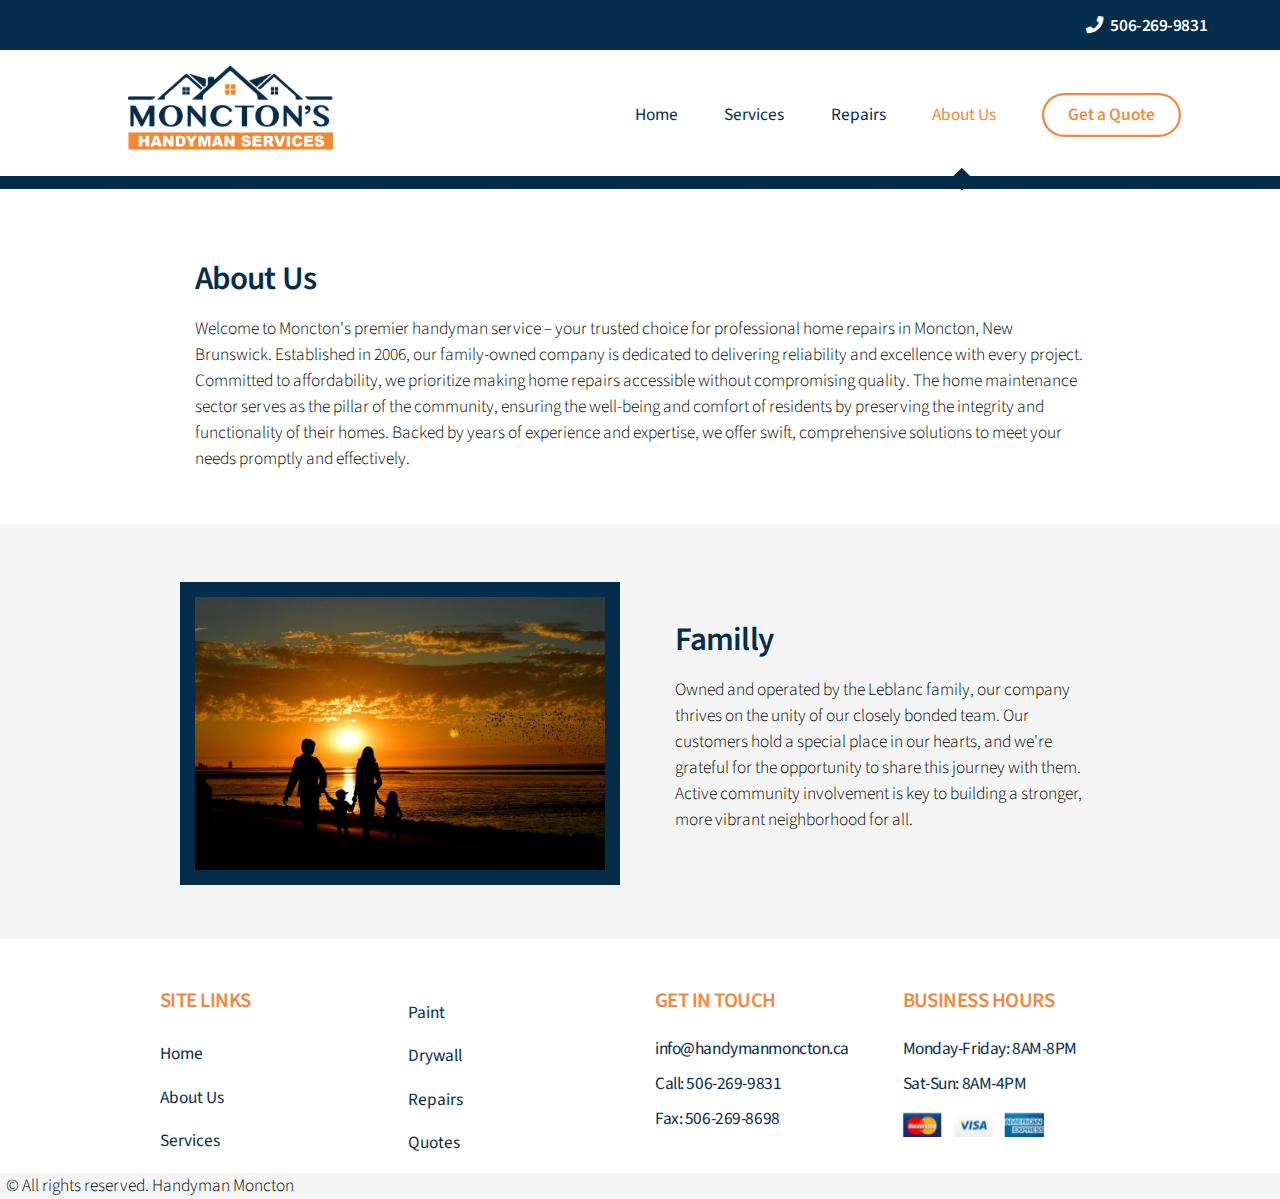
==== commit f13f66f8: "Update about.html" ====
--- a/about.html
+++ b/about.html
@@ -123,9 +123,9 @@
 							</section>
 							<section class="col-3 col-6-narrower col-12-mobilep">
 								<h5>GET IN TOUCH</h5>
-							  <h7>419 Edinburgh Dr,<br> Moncton, NB E1E 2L2</h7><br>
+							    <h7>info@handymanmoncton.ca </h7> <br>
 							<h7>Call: 506-269-9831</h7><br>
-						      <h7>info@handymanmoncton.ca </h7>
+						        <h7>Fax: 506-269-8698</h7><br>
                             </section>
 						<section class="col-3 col-6-narrower col-12-mobilep">
 						  <h5>BUSINESS HOURS</h5>
--- a/assets/css/main.css
+++ b/assets/css/main.css
@@ -748,6 +748,7 @@
 	   
 		 padding: 1em 1em 1em 1em;
 		 margin-bottom: 2em;
+		 margin-top: 1em;
 		 box-shadow:  0px 0px 20px 0px rgba(0,0,0,0.5);
 		
 		
@@ -2546,7 +2547,7 @@
 }
 
 .google-map iframe {
-     height: 29em;
+     height: 26em;
      width: 100%;
    
 }
@@ -3824,7 +3825,7 @@
 		/* Banner */
 
 			#banner {
-				height: 34em;
+				height: 30em;
 			}
 
 	}
@@ -3869,7 +3870,7 @@
 		/* Banner */
 
 			#banner {
-				height: 30em;
+				height: 28em;
 			}
 		
 		/* Banner1 */
@@ -3925,6 +3926,16 @@
 				line-height: 1.5em;
 			}
 
+		
+		
+			#banner {
+				height: 25em;
+			}
+
+		
+		
+		
+		
 
 		#nav > ul > li a {
 					color: #042D4B;
@@ -4070,7 +4081,7 @@
 		/* Banner */
 
 			#banner {
-				height: 26em;
+				height: 21em;
 			}
 
 				#banner header h2 {
@@ -4526,7 +4537,7 @@
 		/* Banner */
 
 			#banner {
-				height: 19em;
+				height: 18em;
 			}
 		
 		/* Banner1 */
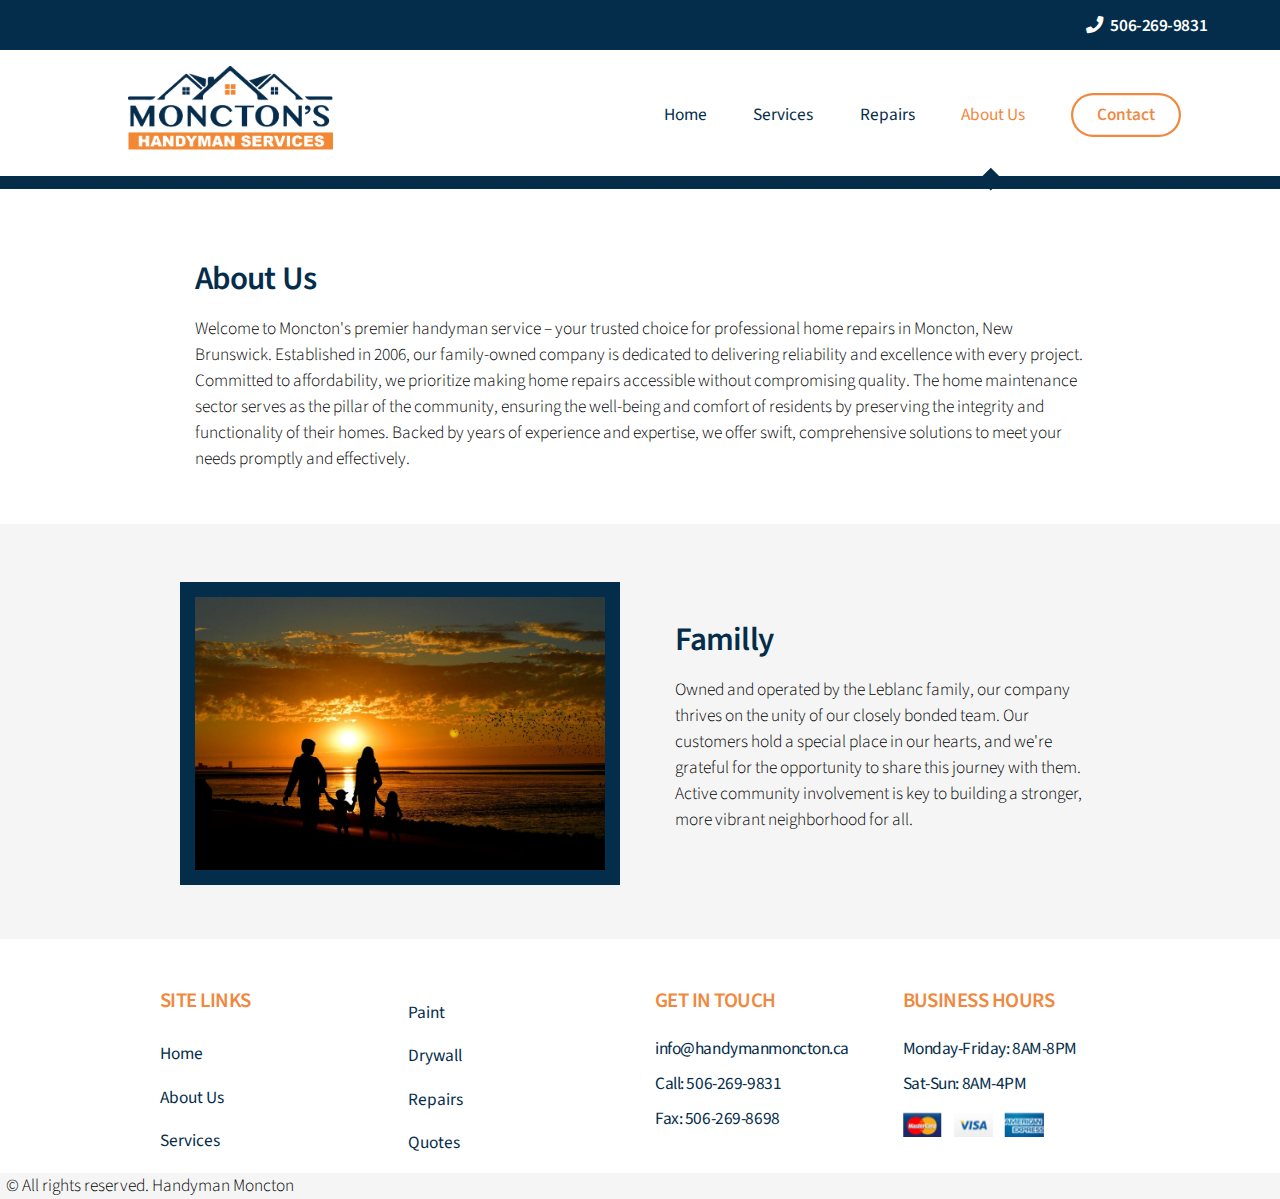
==== commit ab466541: "Update about.html" ====
--- a/about.html
+++ b/about.html
@@ -35,7 +35,7 @@
 							<li class="current"><a href="about">About Us</a></li>
 								
 								
-							         <a href="quote" class="button">Get a Quote</a>
+							         <a href="contact" class="button">Contact</a>
 							</ul>
 						</nav>
 
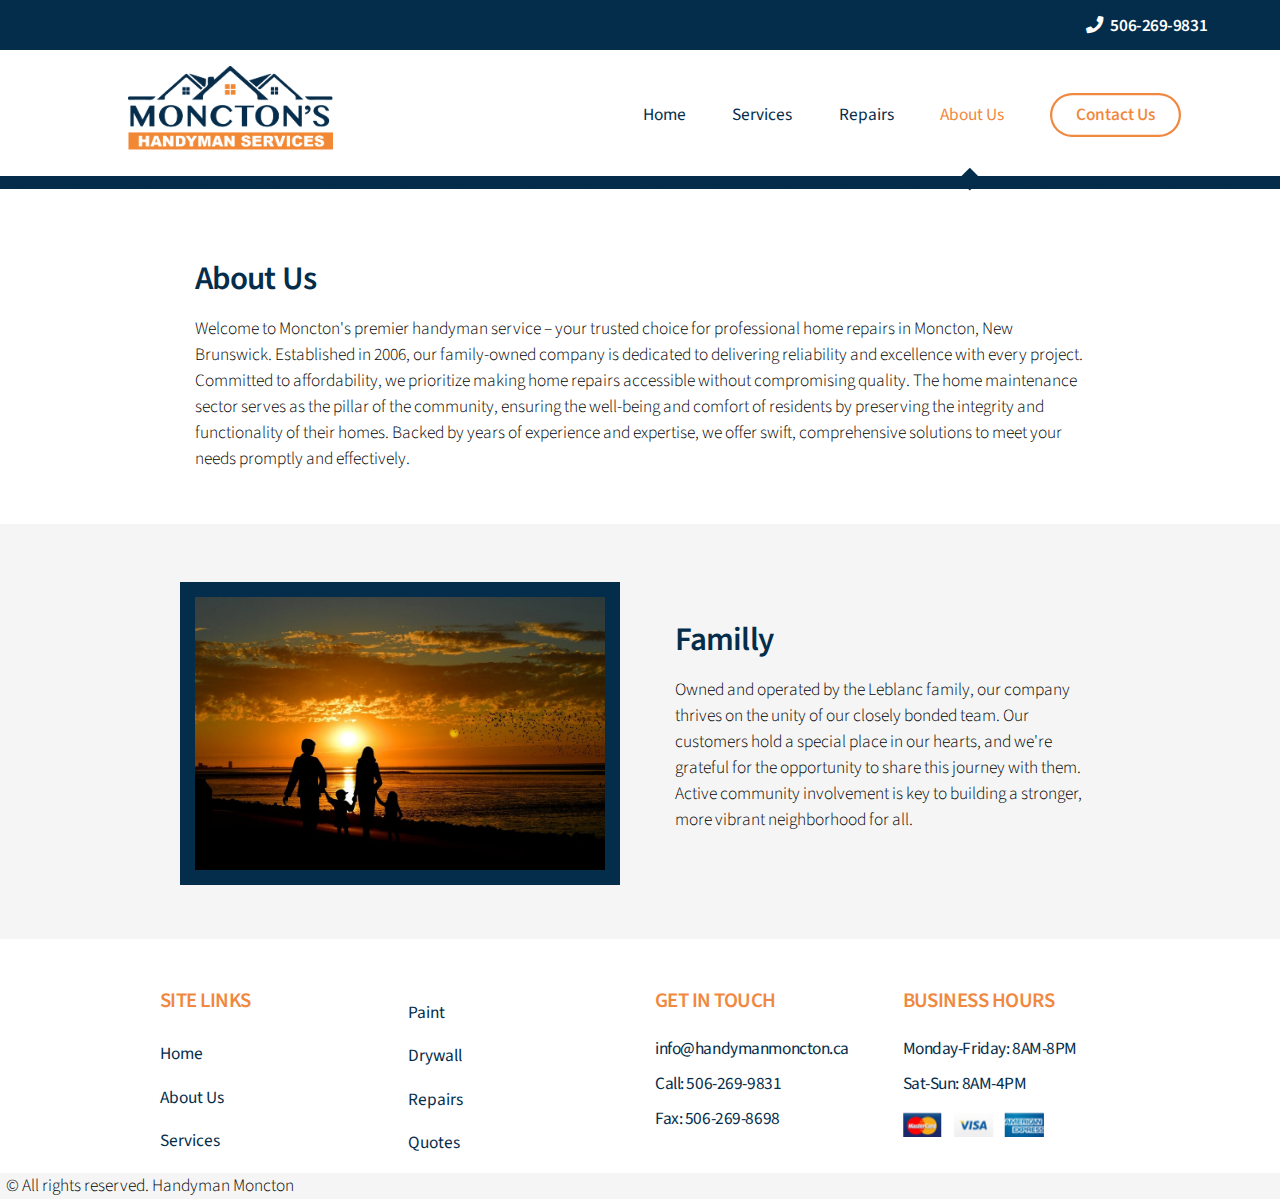
==== commit d898d9c5: "Update about.html" ====
--- a/about.html
+++ b/about.html
@@ -35,7 +35,7 @@
 							<li class="current"><a href="about">About Us</a></li>
 								
 								
-							         <a href="contact" class="button">Contact</a>
+							         <a href="contact" class="button">Contact Us</a>
 							</ul>
 						</nav>
 
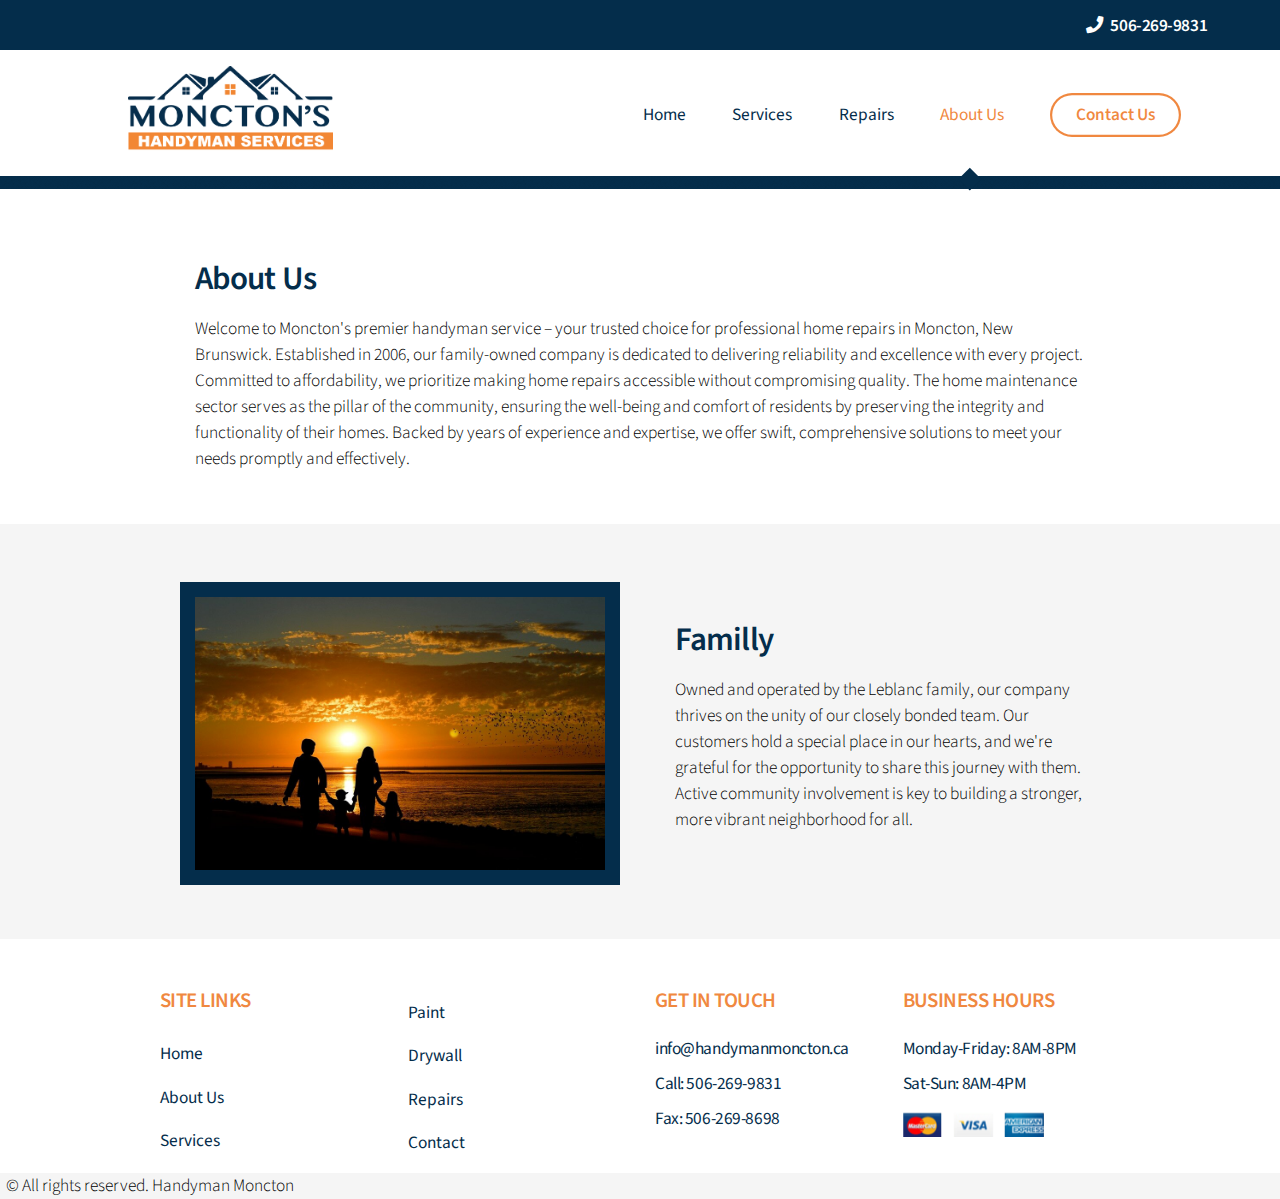
==== commit 7dd78422: "Update about.html" ====
--- a/about.html
+++ b/about.html
@@ -117,7 +117,7 @@
 									<li><a href="services">Paint</a></li>
 									<li><a href="repairs">Drywall</a></li>
 									<li><a href="repairs">Repairs</a></li>
-									<li><a href="quote">Quotes</a></li>
+									<li><a href="contact">Contact</a></li>
 									
 								</ul>
 							</section>
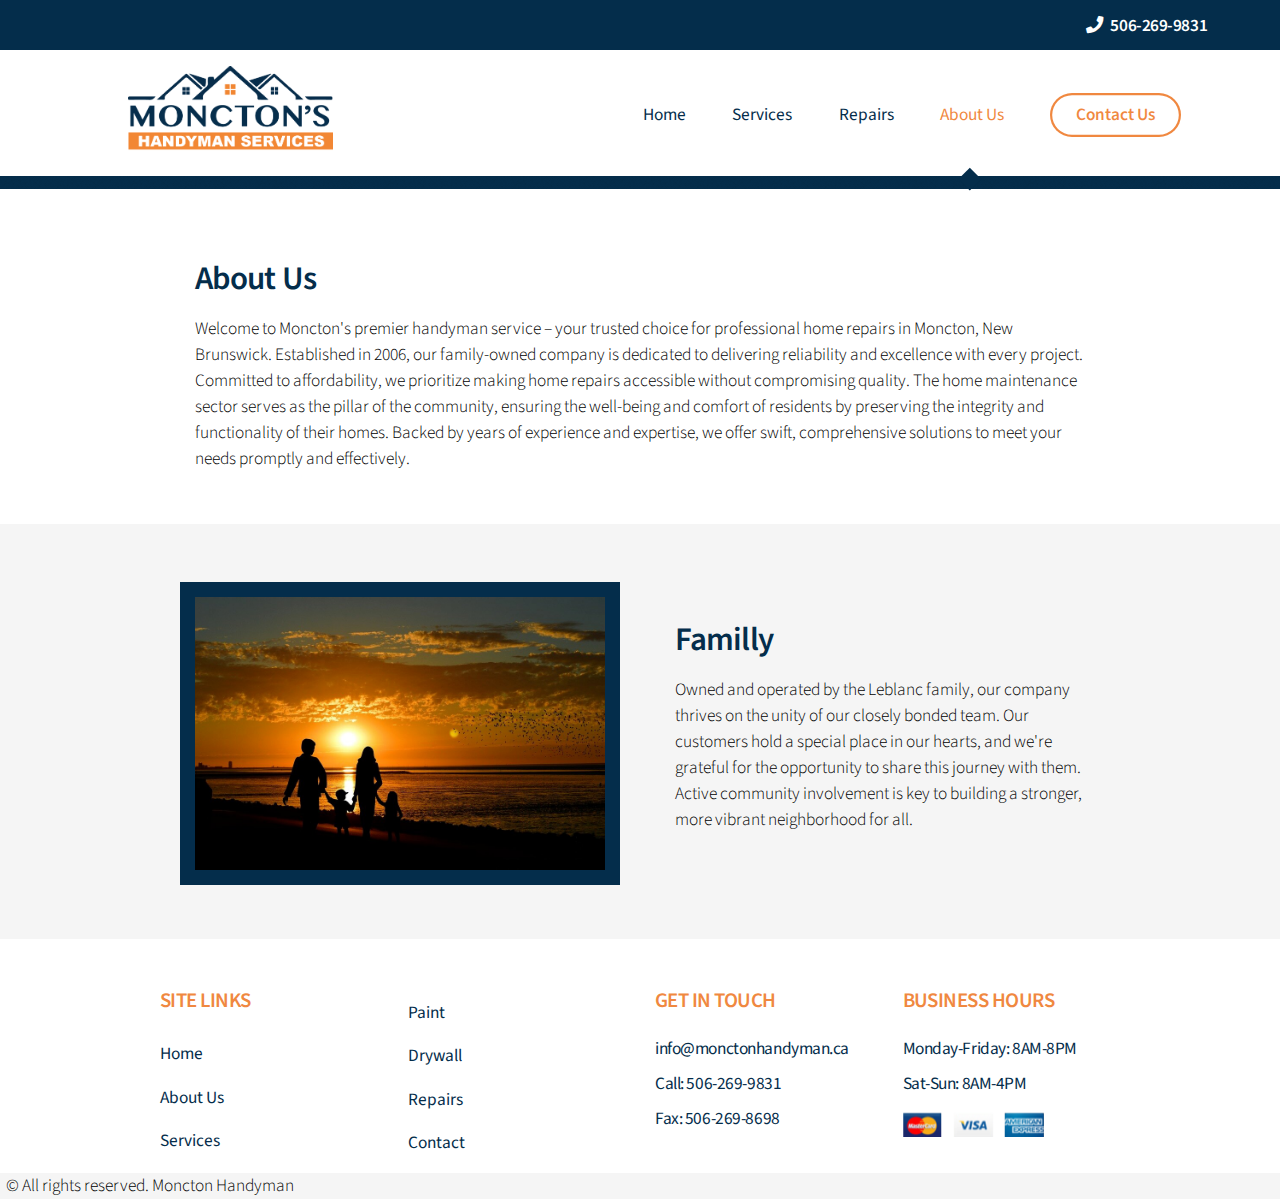
==== commit 6f29fc34: "Update about.html" ====
--- a/about.html
+++ b/about.html
@@ -6,7 +6,7 @@
 		<meta charset="utf-8" />
 		<meta name="viewport" content="width=device-width, initial-scale=1, user-scalable=no" />
 		<link rel="stylesheet" href="assets/css/main.css" />
-		
+		<link rel="canonical" href="https://monctonhandyman.ca/about" />
 		<link rel="shortcut icon" href="images/handyman-moncton-32.png">
                 <link rel="icon" type="image/png" href="images/handyman-moncton-192.png" sizes="192x192">
                 <link rel="apple-touch-icon" sizes="180x180" href="images/handyman-moncton-180.png">
@@ -123,7 +123,7 @@
 							</section>
 							<section class="col-3 col-6-narrower col-12-mobilep">
 								<h5>GET IN TOUCH</h5>
-							    <h7>info@handymanmoncton.ca </h7> <br>
+							    <h7>info@monctonhandyman.ca </h7> <br>
 							<h7>Call: 506-269-9831</h7><br>
 						        <h7>Fax: 506-269-8698</h7><br>
                             </section>
@@ -145,7 +145,7 @@
 			</div>
 		</div>
 			
-		<section id="ctb" class=""><p>&nbsp; &copy; All rights reserved. Handyman Moncton</p> </section>
+		<section id="ctb" class=""><p>&nbsp; &copy; All rights reserved. Moncton Handyman</p> </section>
 		<!-- Scripts -->
 			<script src="assets/js/jquery.min.js"></script>
 			<script src="assets/js/jquery.dropotron.min.js"></script>
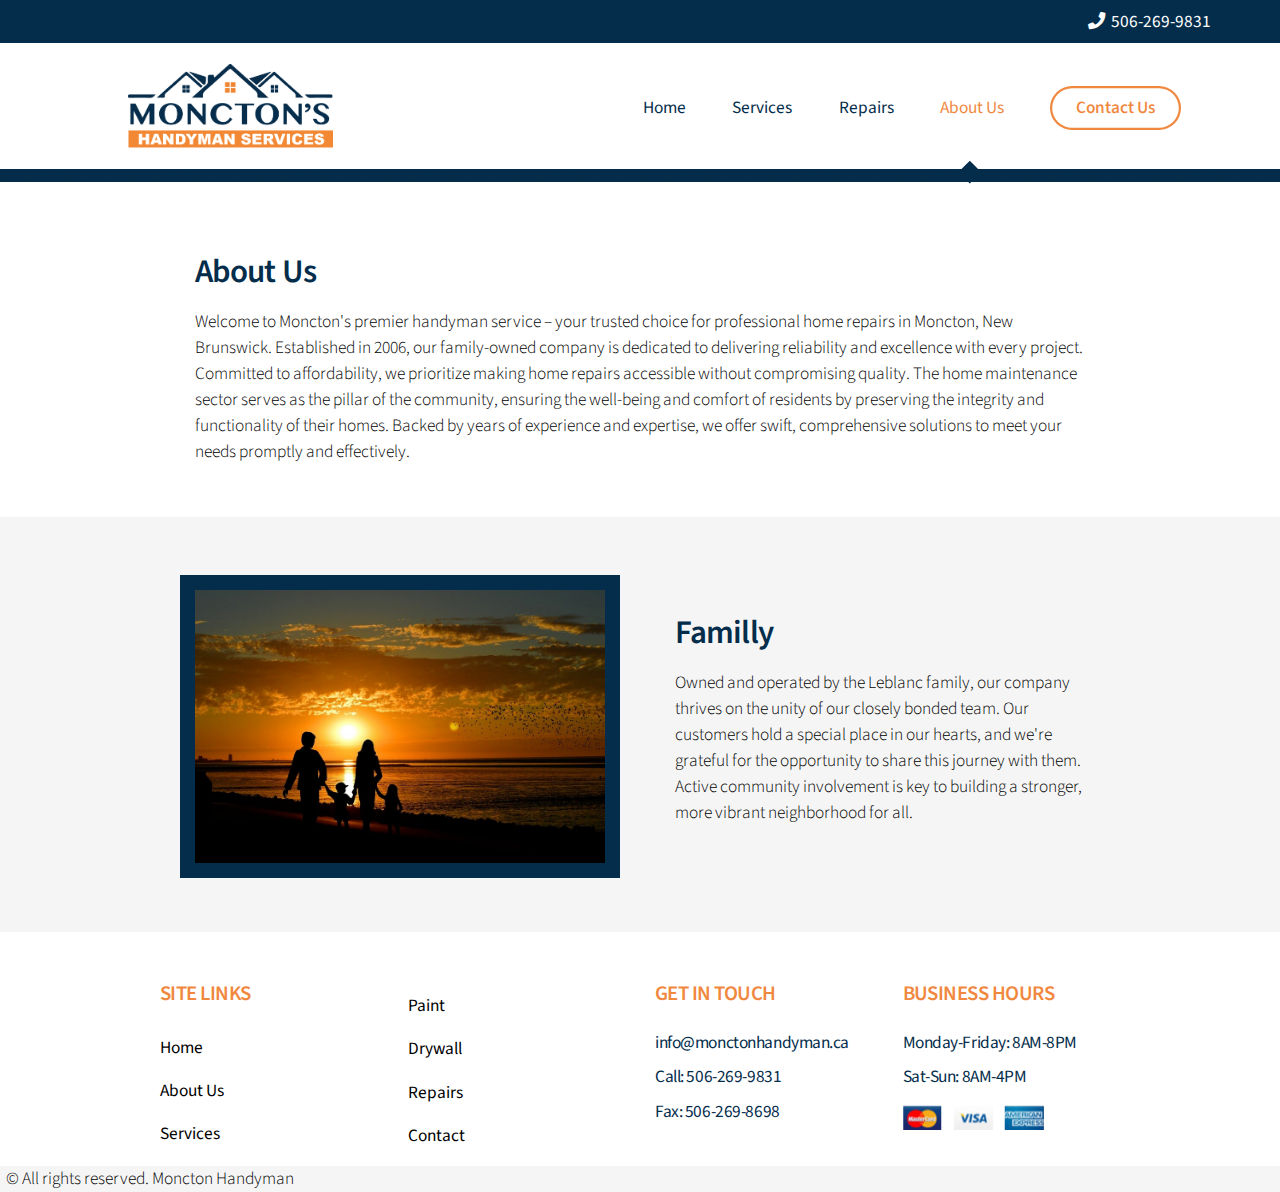
==== commit cb4df8e5: "Update about.html" ====
--- a/about.html
+++ b/about.html
@@ -14,11 +14,15 @@
 	<body class="is-preload">
 		<div id="page-wrapper">
 
+			<div class="container8">
+			<p><i class="fas fa-phone"></i> &nbsp;506-269-9831</p>
+			</div>
+
 			<!-- Header -->
 				<div id="header">
 
 					<!-- Logo -->
-					<h4><i class="fas fa-phone"></i> &nbsp;  506-269-9831</h4>	
+						
 
 					<!-- Nav -->
 						<nav id="nav">
--- a/assets/css/main.css
+++ b/assets/css/main.css
@@ -83,7 +83,7 @@
 	}
 
 	body {
-		background: #F08840;
+		background: #FFF;
 		
 	}
 
@@ -429,7 +429,7 @@
 	.container2 {
 		max-width: 100%;
 		width: 1400px;
-		top: 3.8em;
+		top: 3.7em;
 	    right: 57em;
 		position: absolute;
 		
@@ -458,6 +458,7 @@
 			.container2 {
 				width: 95%;
 				right: 72%;
+				top: 3.5em;
 			}
 
 		}
@@ -825,6 +826,28 @@
 	background: #F4A976;
 }
 
+ .container8 {
+	 
+	 background: #042D4B;
+	 color: white; 
+	 margin: 0em 0em 0em 0em;	
+	 padding: 0.5em 4em 0.5em 0em;	
+	 font-weight: 400;
+	 text-align: right;
+    
+}
+
+@media screen and (max-width: 840px) {
+	
+	.container8 {
+	 
+	  margin: 1.1em 0em 0em 0em;	 
+	  padding: 0em 1em 0em 0em;	
+          font-size: 0.9em;
+	  text-align: center;	
+		
+		
+}}
 
 
 /* Row */
@@ -3654,7 +3677,7 @@
 
 		.wrapper.style1 {
 			background: #FFF;
-			margin-top: -1.35em;
+			margin-top: -2em;
 			padding-top: 3em;
 		}
 
@@ -3774,7 +3797,7 @@
 			color: inherit;
 			border-bottom-color: rgba(71, 71, 71, 0.25);
 			margin-bottom: 0em;
-			color: #042D4B;
+			
 		}
 
 	
@@ -3860,7 +3883,7 @@
 		/* Header */
 
 			#header {
-				padding: 2em 0 0 0;
+				padding: 0em 0 0 0;
 			}
 
 				#header h1 {
